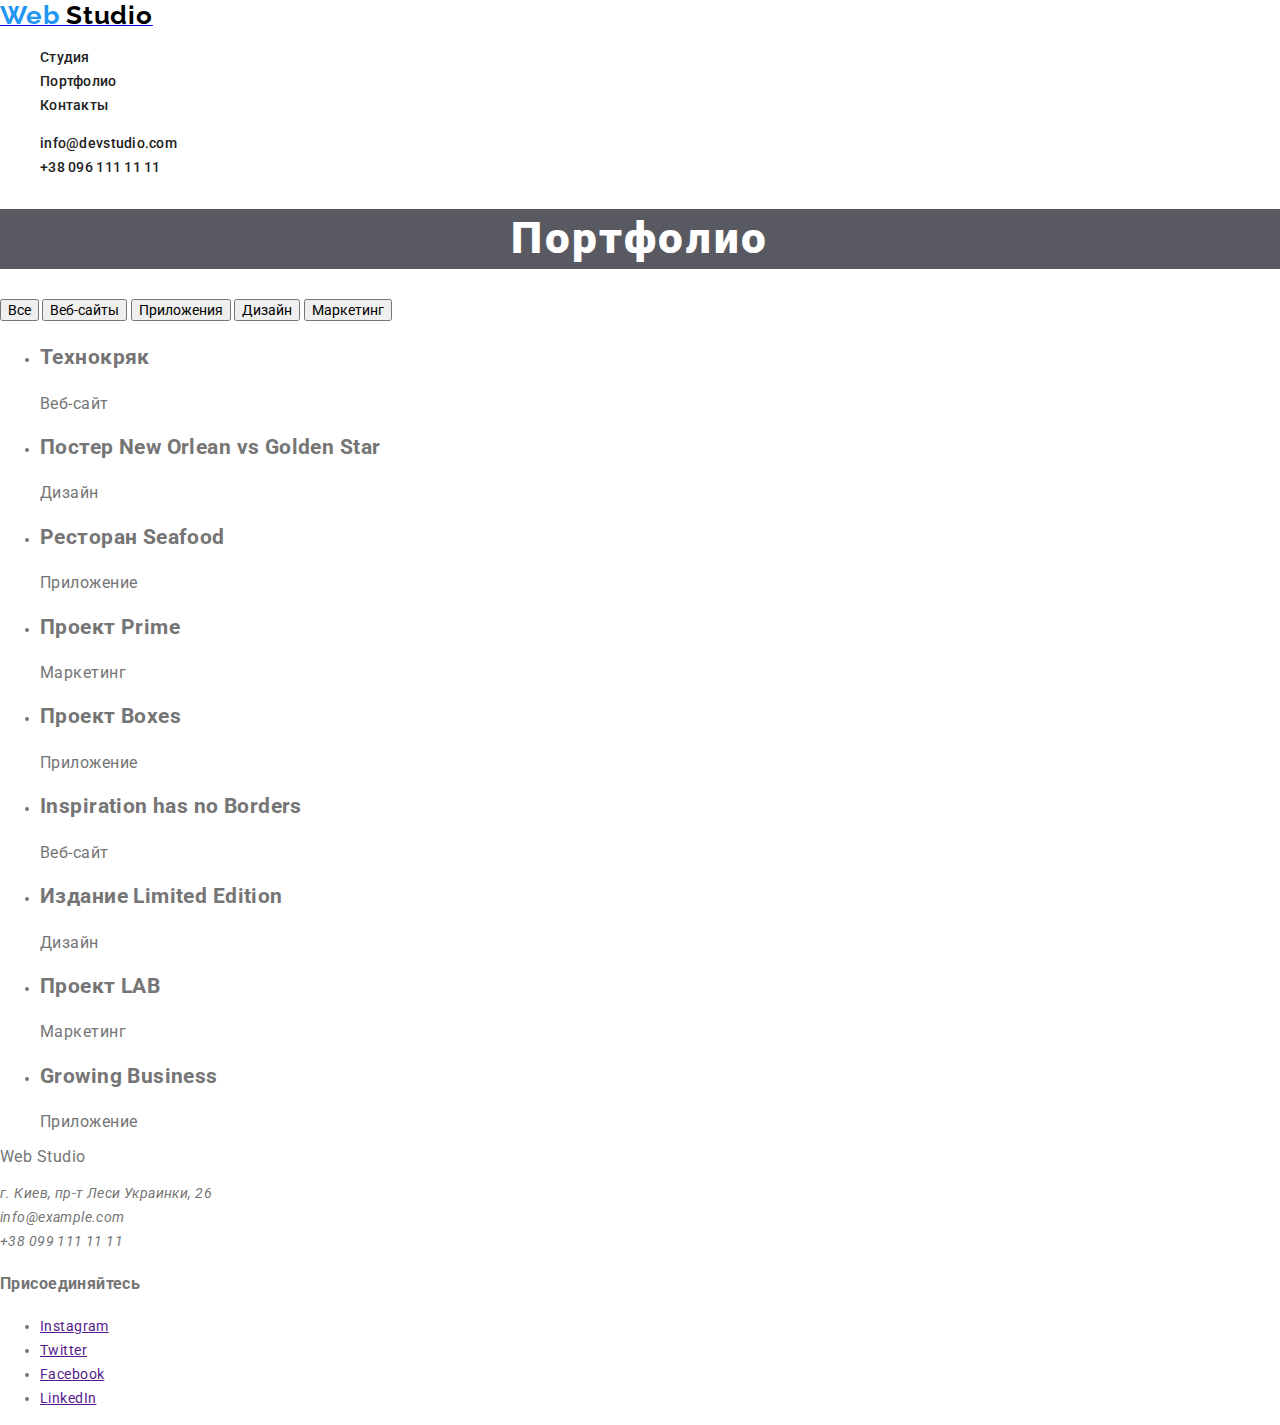
==== portfolio.html @ 916c4f96 "Размечает страницу" ====
<!DOCTYPE html>
<html lang="en">

<head>
    <meta charset="UTF-8">
    <meta name="viewport" content="width=device-width, initial-scale=1.0">
    <title>Web Studio</title>
    <link
        href="https://fonts.googleapis.com/css2?family=Raleway:wght@700&family=Roboto:wght@400;500;700;900&display=swap"
        rel="stylesheet">
    <link rel="stylesheet" href="./css/normalize.css">
    <link rel="stylesheet" href="./css/styles.css">
</head>

<body>
    <!--шапка сайта-->
    <header>
        <nav>
            <a href="index.html"><span class="logo"> Web </span> <span class="logo-second"> Studio </span> </a>
            <ul class="list nav-list">
                <li><a href="index.html " class="nav-link current">Студия</a></li>
                <li><a href="./portfolio.html" class="nav-link">Портфолио</a></li>
                <li><a href="" class="nav-link">Контакты</a></li>
            </ul>
        </nav>
        <div>
            <ul class="list nav-list">
                <li>
                    <a href="mailto:info@devstudio.com" class="nav-link">info@devstudio.com</a>
                </li>
                <li>
                    <a href="tel:+380961111111" class="nav-link">+38 096 111 11 11</a>
                </li>
            </ul>
        </div>
    </header>
    <!--Портфолио-->
    <section>
        <h1>Портфолио</h1>
        <button type="button">Все</button>
        <button type="button">Веб-сайты</button>
        <button type="button">Приложения</button>
        <button type="button">Дизайн</button>
        <button type="button">Маркетинг</button>

        <ul>
            <li>
                <h2>Технокряк</h2>
                <p>Веб-сайт</p>
            </li>
            <li>
                <h2>Постер New Orlean vs Golden Star</h2>
                <p>Дизайн</p>
            </li>
            <li>
                <h2>Ресторан Seafood</h2>
                <p>Приложение</p>
            </li>
            <li>
                <h2>Проект Prime</h2>
                <p>Маркетинг</p>
            </li>
            <li>
                <h2>Проект Boxes</h2>
                <p>Приложение</p>
            </li>
            <li>
                <h2>Inspiration has no Borders</h2>
                <p>Веб-сайт</p>
            </li>
            <li>
                <h2>Издание Limited Edition</h2>
                <p>Дизайн</p>
            </li>
            <li>
                <h2>Проект LAB</h2>
                <p>Маркетинг</p>
            </li>
            <li>
                <h2>Growing Business</h2>
                <p>Приложение</p>
            </li>

        </ul>
    </section>
    <!--Футер-->
    <footer>
        <p>Web Studio</p>
        <address>г. Киев, пр-т Леси Украинки, 26 <br />
            info@example.com <br />
            +38 099 111 11 11
        </address>
        <h3>Присоединяйтесь</h3>
        <ul>
            <li><a href="" aria-label="Ссылка на Instagram">Instagram</a></li>
            <li><a href="" aria-label="Ссылка на Twitter">Twitter</a></li>
            <li><a href="" aria-label="Ссылка на Facebook">Facebook</a></li>
            <li><a href="" aria-label="Ссылка на LinkedIn">LinkedIn</a></li>
        </ul>
    </footer>

</body>

</html>
---- css/styles.css ----
:root{
--main-text-color: #757575;
--title-text-color: #FFFFFF;
--accent-color: #2196F3;
--secondary-title-color:#212121;
--black-color: #000000;
}

/* Стили студия */

body{
    font-family: 'Roboto', sans-serif;
    font-size: 14px;
    line-height: 1.714;
    letter-spacing: 0.03em;
    color: var(--main-text-color);
}

h1{
    font-weight: 900;
    font-size: 44px;
    line-height: 1.363;
    text-align: center;
    letter-spacing: 0.06em;
    color: var(--title-text-color);
    background-color: rgba(47, 48, 58, 0.8);
}

 p{
    font-size: 16px;
    line-height: 1.187;
    letter-spacing: 0.03em;
    color: var(--main-text-color);
 }

 .logo{
    font-family: 'Raleway', sans-serif;
    font-weight: bold;
    font-size: 26px;
    line-height: 1.192;
    letter-spacing: 0.03em;
    color: var(--accent-color)
 }
 .logo-second{
    font-family: 'Raleway', sans-serif;
    font-weight: bold;
    font-size: 26px;
    line-height: 1.192;
    letter-spacing: 0.03em;
    color: #000000
 }

.list{
    list-style: none;
}

.nav-link{
    font-weight: 500;
    font-size: 14px;
    line-height: 1.142;
    letter-spacing: 0.02em;
    color: var(--secondary-title-color);
    text-decoration: none; 
}

.nav-link:hover,
.nav-link:focus{
    color: var(--accent-color)
}

.nav-list .nav-link .current{
    color: var(--accent-color);
}
 
.primary-button{
    font-weight: bold;
    font-size: 16px;
    line-height: 1.875;
    letter-spacing: 0.06em;
    color: var(--title-text-color);
    background-color: var(--accent-color);
    text-decoration: none 
}
.title-features{
    font-weight: bold;
    font-size: 14px;
    line-height: 1.142;
    letter-spacing: 0.03em;
    text-transform: uppercase;
    color: var(--secondary-title-color);
}
.sectoin-title{
    font-weight: bold;
    font-size: 36px;
    line-height: 1.166;
    letter-spacing: 0.03em;
    color: var(--secondary-title-color)
}
.names-team{
    font-weight: 500;
    font-size: 16px;
    line-height: 1.187;
    letter-spacing: 0.03em;
    color: var(--secondary-title-color)
}

.profession{
    font-size: 16px;
    line-height: 1.187;
    letter-spacing: 0.03em;
    color: var(--main-text-color)

}
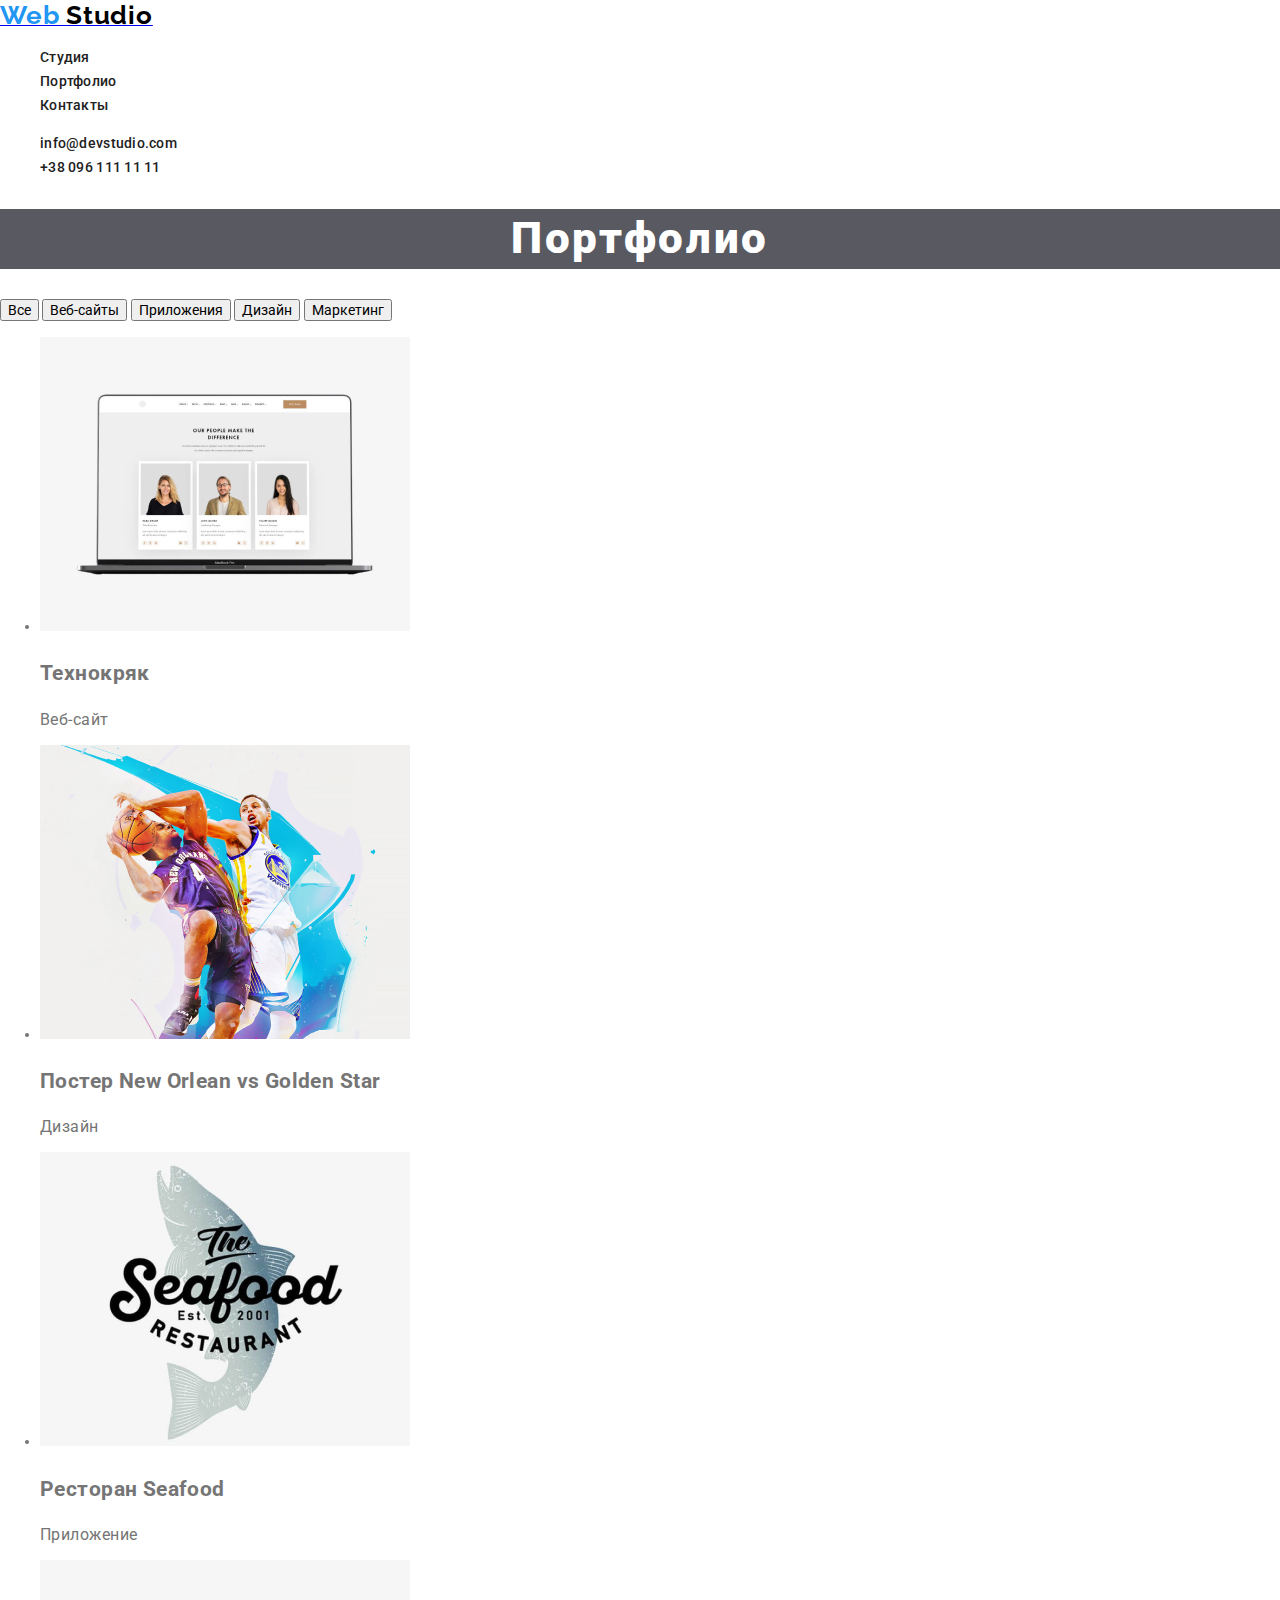
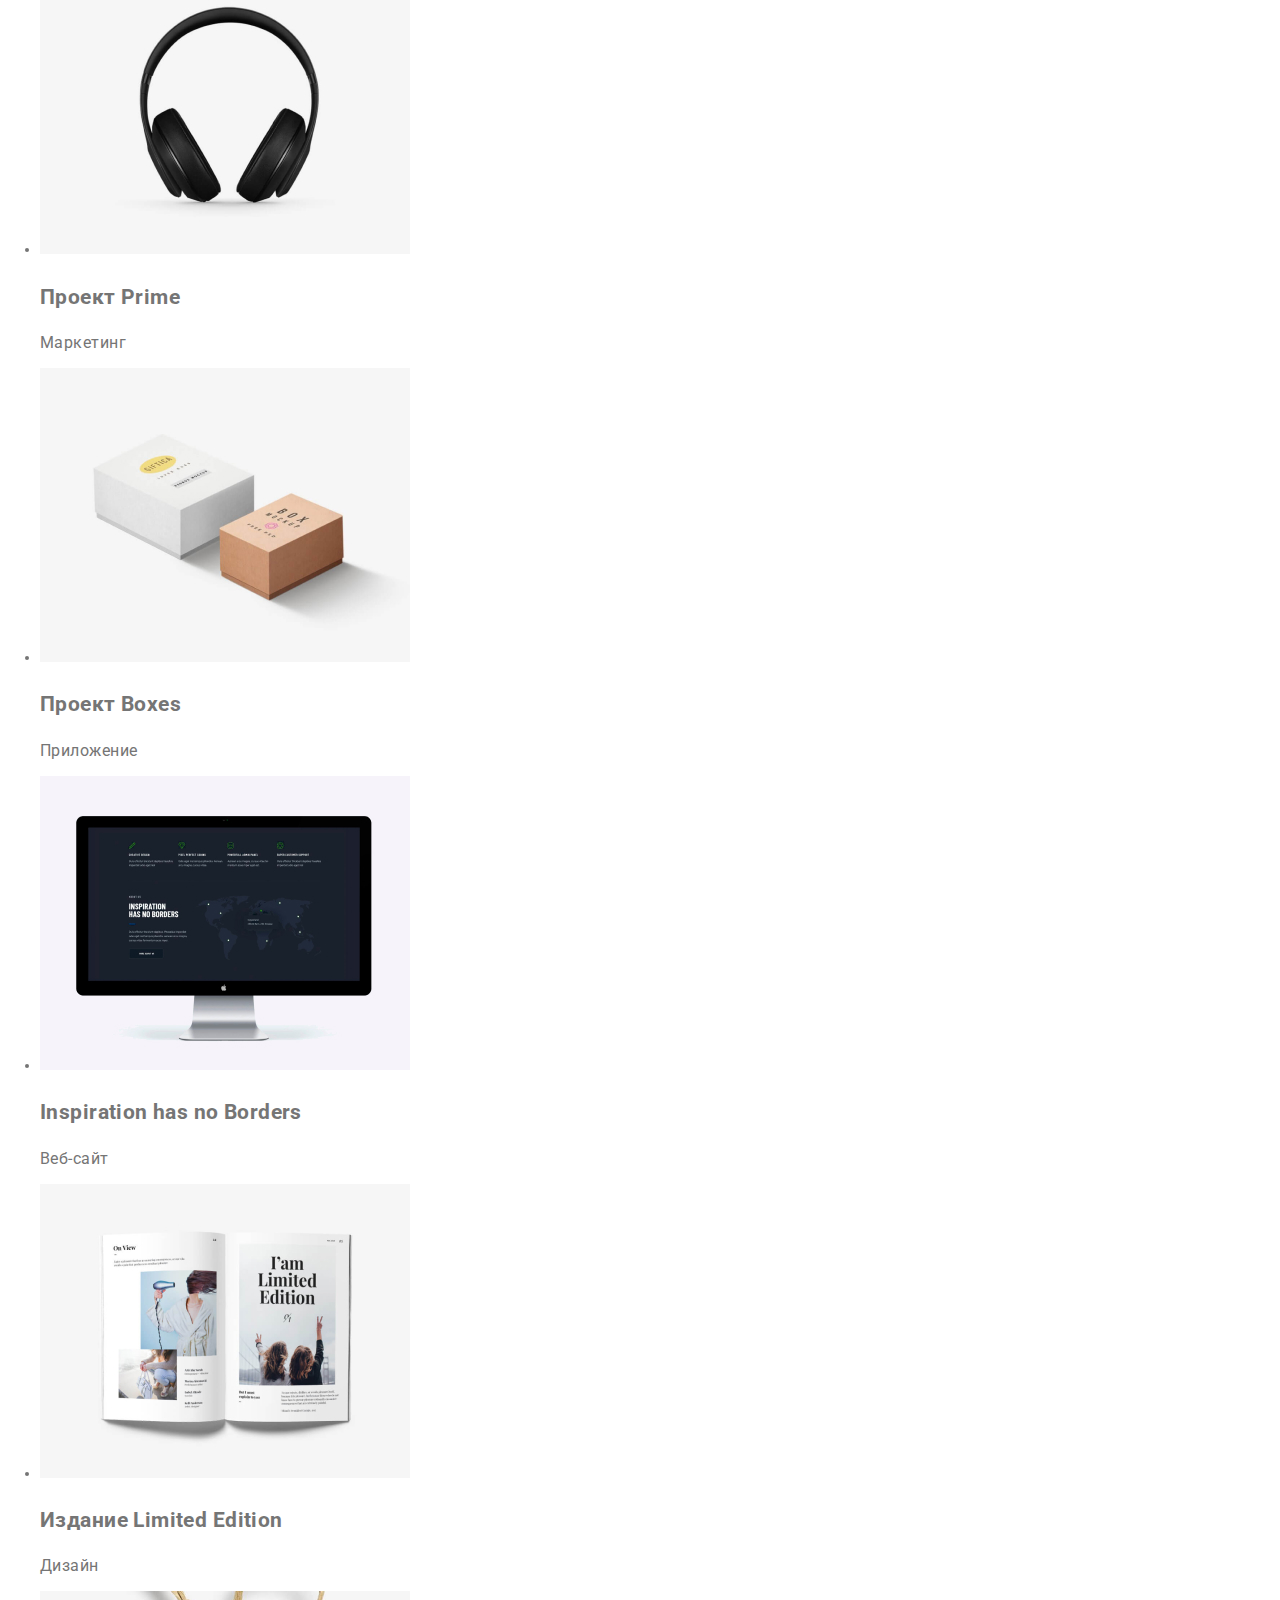
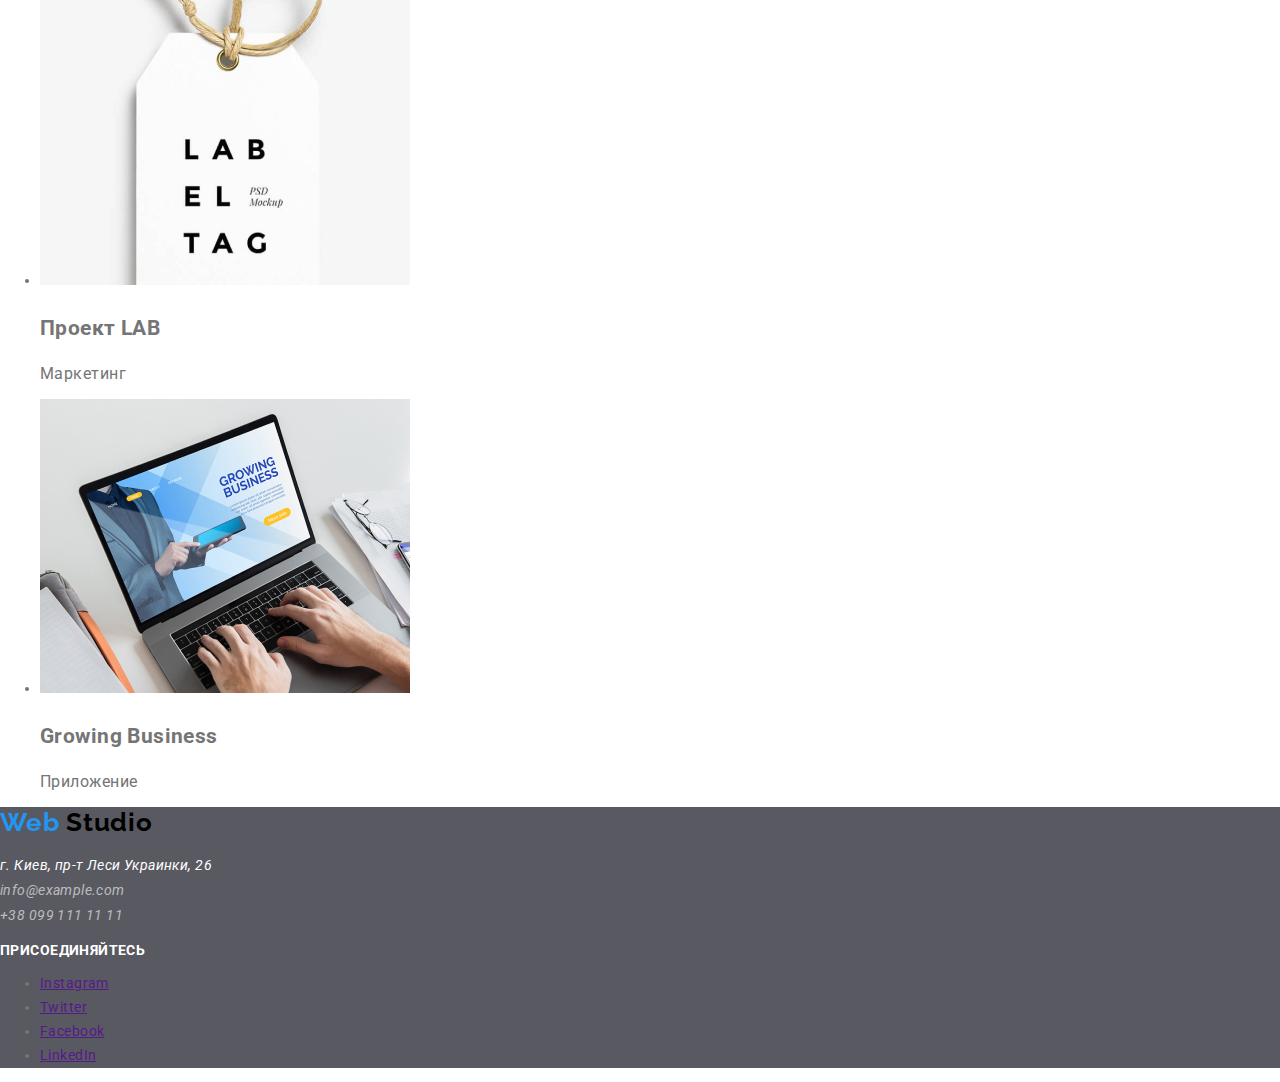
==== commit c901b0c8: "Размечает страницу" ====
--- a/portfolio.html
+++ b/portfolio.html
@@ -34,71 +34,81 @@
             </ul>
         </div>
     </header>
-    <!--Портфолио-->
-    <section>
-        <h1>Портфолио</h1>
-        <button type="button">Все</button>
-        <button type="button">Веб-сайты</button>
-        <button type="button">Приложения</button>
-        <button type="button">Дизайн</button>
-        <button type="button">Маркетинг</button>
+    <main>
+        <!--Портфолио-->
+        <section>
+            <h1>Портфолио</h1>
+            <button type="button" class="filter">Все</button>
+            <button type="button" class="filter">Веб-сайты</button>
+            <button type="button" class="filter">Приложения</button>
+            <button type="button" class="filter">Дизайн</button>
+            <button type="button" class="filter">Маркетинг</button>
 
+            <ul>
+                <li>
+                    <img src="./imagesportfolio/technokryak.jpg" alt="люди на экране ноутбука">
+                    <h2 class="portfolio-titles">Технокряк</h2>
+                    <p class="portfolio-description">Веб-сайт</p>
+                </li>
+                <li>
+                    <img src="./imagesportfolio/poster.jpg" alt="постер с баскетболистами">
+                    <h2 class="portfolio-titles">Постер New Orlean vs Golden Star</h2>
+                    <p class="portfolio-description">Дизайн</p>
+                </li>
+                <li>
+                    <img src="./imagesportfolio/seafood.jpg" alt=" буквы и рыба">
+                    <h2 class="portfolio-titles">Ресторан Seafood</h2>
+                    <p class="portfolio-description">Приложение</p>
+                </li>
+                <li>
+                    <img src="./imagesportfolio/phones.jpg" alt=" наушники">
+                    <h2 class="portfolio-titles">Проект Prime</h2>
+                    <p class="portfolio-description">Маркетинг</p>
+                </li>
+                <li>
+                    <img src="./imagesportfolio/boxes.jpg" alt=" коробки">
+                    <h2 class="portfolio-titles">Проект Boxes</h2>
+                    <p class="portfolio-description">Приложение</p>
+                </li>
+                <li>
+                    <img src="./imagesportfolio/monitorblack.jpg" alt=" монитор">
+                    <h2 class="portfolio-titles">Inspiration has no Borders</h2>
+                    <p class="portfolio-description">Веб-сайт</p>
+                </li>
+                <li>
+                    <img src="./imagesportfolio/magazine.jpg" alt=" журнал">
+                    <h2 class="portfolio-titles">Издание Limited Edition</h2>
+                    <p class="portfolio-description">Дизайн</p>
+                </li>
+                <li>
+                    <img src="./imagesportfolio/label.jpg" alt="бирка">
+                    <h2 class="portfolio-titles">Проект LAB</h2>
+                    <p class="portfolio-description">Маркетинг</p>
+                </li>
+                <li>
+                    <img src="./imagesportfolio/noutbook.jpg" alt="ноутбук">
+                    <h2 class="portfolio-titles">Growing Business</h2>
+                    <p class="portfolio-description">Приложение</p>
+                </li>
+
+            </ul>
+        </section>
+    </main>
+    <!--Футер-->
+    <footer class="page-footer">
+        <p><span class="logo"> Web </span> <span class="logo-second"> Studio </span></p>
+        <address class="address">г. Киев, пр-т Леси Украинки, 26 <br />
+            <span class="contacts"> info@example.com </span> <br />
+            <span class="contacts"> +38 099 111 11 11</span>
+        </address>
+        <h3 class="join">Присоединяйтесь</h3>
         <ul>
-            <li>
-                <h2>Технокряк</h2>
-                <p>Веб-сайт</p>
-            </li>
-            <li>
-                <h2>Постер New Orlean vs Golden Star</h2>
-                <p>Дизайн</p>
-            </li>
-            <li>
-                <h2>Ресторан Seafood</h2>
-                <p>Приложение</p>
-            </li>
-            <li>
-                <h2>Проект Prime</h2>
-                <p>Маркетинг</p>
-            </li>
-            <li>
-                <h2>Проект Boxes</h2>
-                <p>Приложение</p>
-            </li>
-            <li>
-                <h2>Inspiration has no Borders</h2>
-                <p>Веб-сайт</p>
-            </li>
-            <li>
-                <h2>Издание Limited Edition</h2>
-                <p>Дизайн</p>
-            </li>
-            <li>
-                <h2>Проект LAB</h2>
-                <p>Маркетинг</p>
-            </li>
-            <li>
-                <h2>Growing Business</h2>
-                <p>Приложение</p>
-            </li>
-
-        </ul>
-    </section>
-    <!--Футер-->
-    <footer>
-        <p>Web Studio</p>
-        <address>г. Киев, пр-т Леси Украинки, 26 <br />
-            info@example.com <br />
-            +38 099 111 11 11
-        </address>
-        <h3>Присоединяйтесь</h3>
-        <ul>
-            <li><a href="" aria-label="Ссылка на Instagram">Instagram</a></li>
-            <li><a href="" aria-label="Ссылка на Twitter">Twitter</a></li>
-            <li><a href="" aria-label="Ссылка на Facebook">Facebook</a></li>
-            <li><a href="" aria-label="Ссылка на LinkedIn">LinkedIn</a></li>
+            <li><a href="" class="link-social" aria-label="Ссылка на Instagram">Instagram</a></li>
+            <li><a href="" class="link-social" aria-label="Ссылка на Twitter">Twitter</a></li>
+            <li><a href="" class="link-social" aria-label="Ссылка на Facebook">Facebook</a></li>
+            <li><a href="" class="link-social" aria-label="Ссылка на LinkedIn">LinkedIn</a></li>
         </ul>
     </footer>
-
 </body>
 
 </html>--- a/css/styles.css
+++ b/css/styles.css
@@ -4,6 +4,8 @@
 --accent-color: #2196F3;
 --secondary-title-color:#212121;
 --black-color: #000000;
+--footer-contacts-color:rgba(255, 255, 255, 0.6);
+
 }
 
 /* Стили студия */
@@ -108,6 +110,44 @@
     font-size: 16px;
     line-height: 1.187;
     letter-spacing: 0.03em;
-    color: var(--main-text-color)
+    color: var(--main-text-color);
+}
+.our-proposals{
+    font-weight: bold;
+    font-size: 14px;
+    line-height: 1.142;
+    letter-spacing: 0.03em;
+    text-transform: uppercase;
+    color: var(--title-text-color);
+    background-color: rgba(47, 48, 58, 0.8);
+}
+.address{
+    font-size: 14px;
+    line-height: 1.714;
+    letter-spacing: 0.03em;
+    color: var(--title-text-color);
+   
+}
+.contacts{
+    font-size: 14px;
+    line-height: 24px;
+    letter-spacing: 0.03em;
+    color: var(--footer-contacts-color);
+}
 
+.join{
+    font-weight: bold;
+    font-size: 14px;
+    line-height: 16px;
+    letter-spacing: 0.03em;
+    text-transform: uppercase;
+    color: var(--title-text-color)
+}
+
+.page-footer{
+    background-color: rgba(47, 48, 58, 0.8);;
+}
+.link-social:hover,
+.link-social:focus{
+   color: var(--accent-color);
 }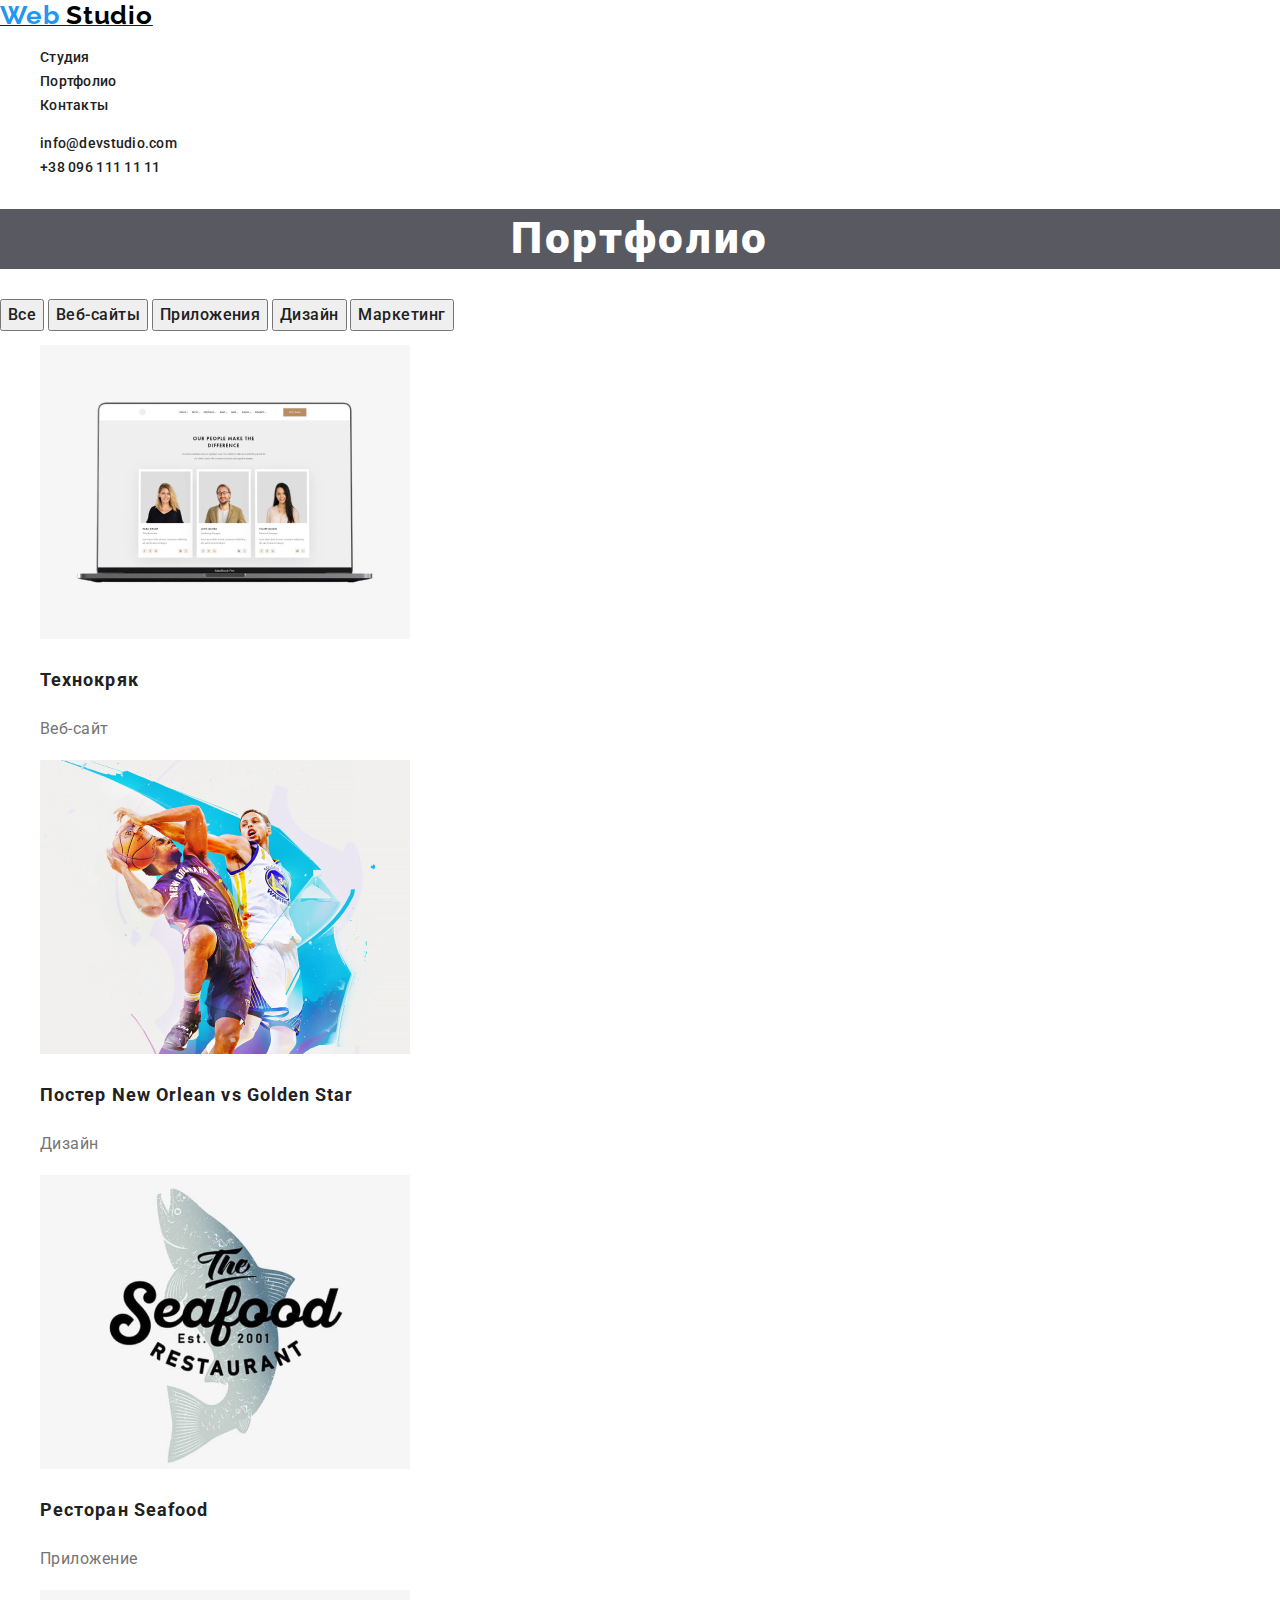
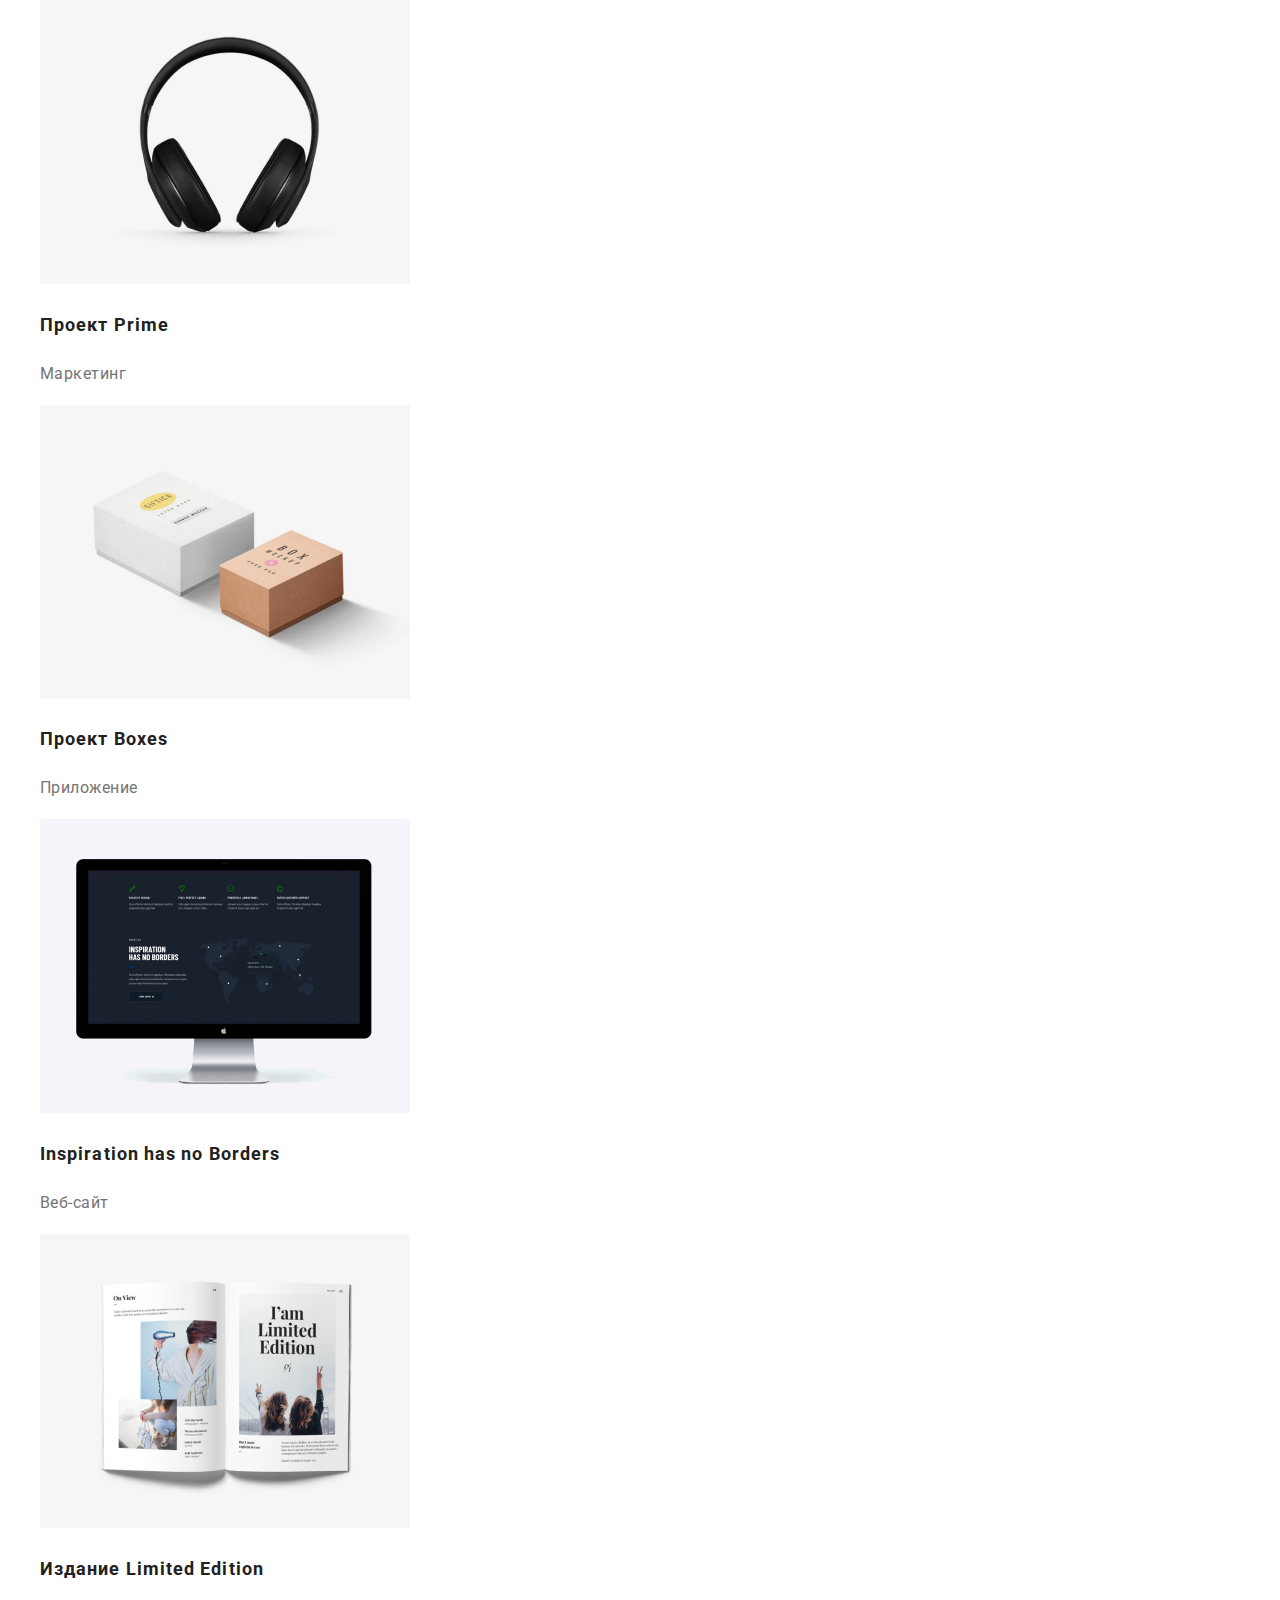
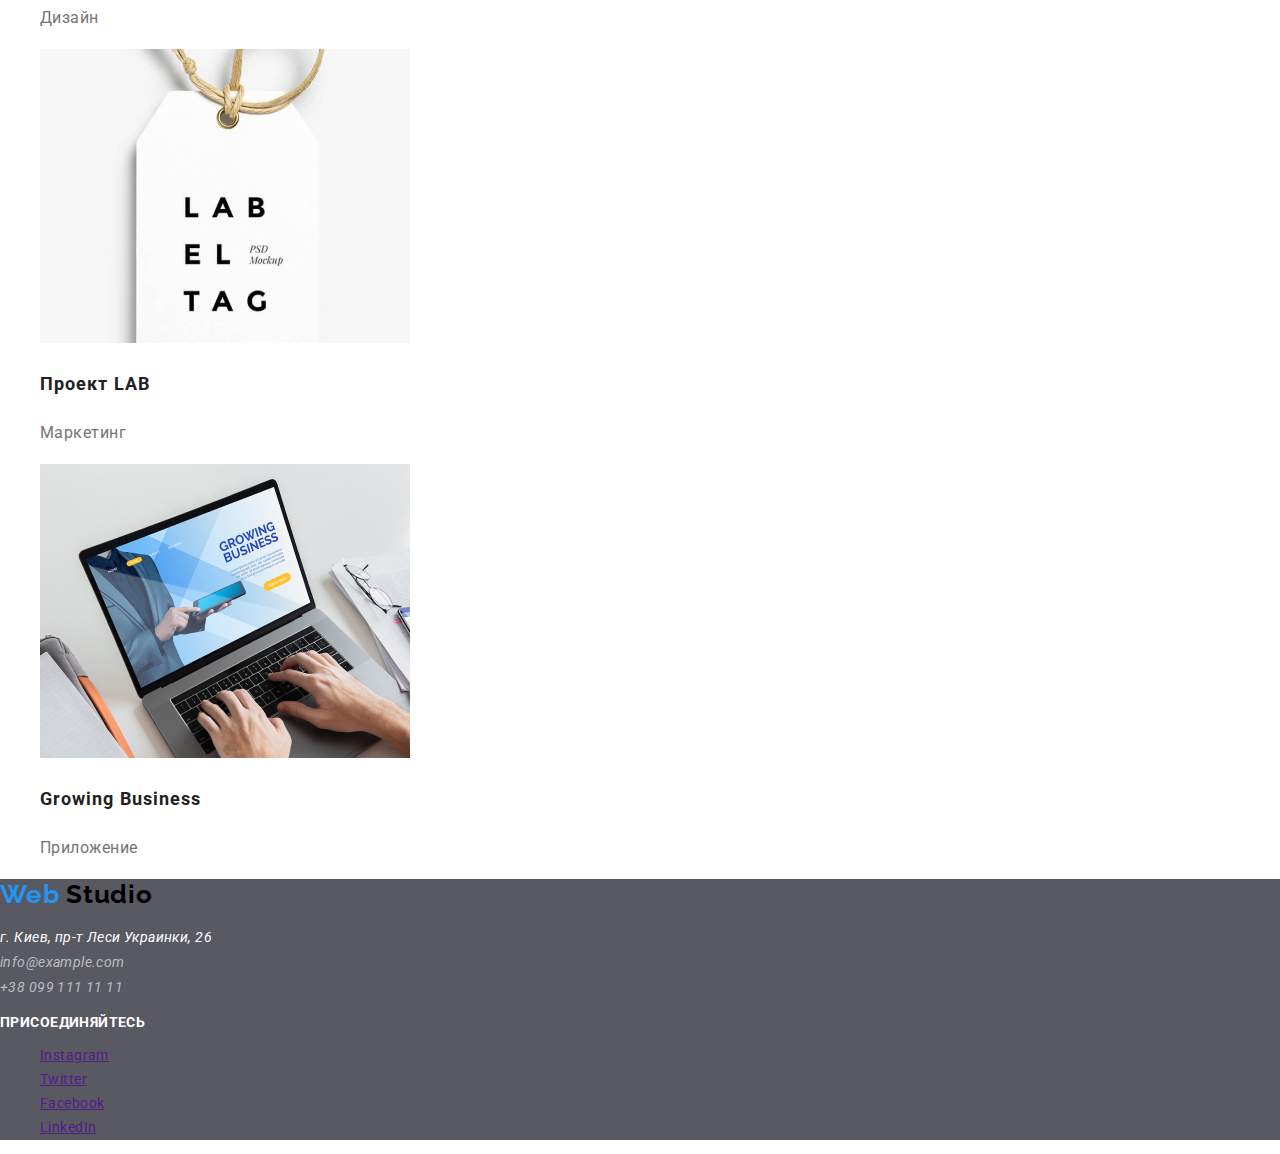
==== commit 389576a8: "Размечает страницу" ====
--- a/portfolio.html
+++ b/portfolio.html
@@ -16,7 +16,8 @@
     <!--шапка сайта-->
     <header>
         <nav>
-            <a href="index.html"><span class="logo"> Web </span> <span class="logo-second"> Studio </span> </a>
+            <a href="index.html" class="main-logo"><span class="logo"> Web </span> <span class="logo-second"> Studio
+                </span> </a>
             <ul class="list nav-list">
                 <li><a href="index.html " class="nav-link current">Студия</a></li>
                 <li><a href="./portfolio.html" class="nav-link">Портфолио</a></li>
@@ -44,7 +45,7 @@
             <button type="button" class="filter">Дизайн</button>
             <button type="button" class="filter">Маркетинг</button>
 
-            <ul>
+            <ul class="list">
                 <li>
                     <img src="./imagesportfolio/technokryak.jpg" alt="люди на экране ноутбука">
                     <h2 class="portfolio-titles">Технокряк</h2>
@@ -102,7 +103,7 @@
             <span class="contacts"> +38 099 111 11 11</span>
         </address>
         <h3 class="join">Присоединяйтесь</h3>
-        <ul>
+        <ul class="list">
             <li><a href="" class="link-social" aria-label="Ссылка на Instagram">Instagram</a></li>
             <li><a href="" class="link-social" aria-label="Ссылка на Twitter">Twitter</a></li>
             <li><a href="" class="link-social" aria-label="Ссылка на Facebook">Facebook</a></li>
--- a/css/styles.css
+++ b/css/styles.css
@@ -68,10 +68,6 @@
 .nav-link:hover,
 .nav-link:focus{
     color: var(--accent-color)
-}
-
-.nav-list .nav-link .current{
-    color: var(--accent-color);
 }
  
 .primary-button{
@@ -150,4 +146,34 @@
 .link-social:hover,
 .link-social:focus{
    color: var(--accent-color);
-}+}
+
+/* Портфолио  */
+.filter{
+    font-weight: 500;
+    font-size: 16px;
+    line-height: 26px;
+    text-align: center;
+    letter-spacing: 0.03em;
+    color: var(--secondary-title-color);
+}
+.filter:hover,
+.filter:focus{
+   color: var(--title-text-color);
+   background-color: var(--accent-color);
+}  
+
+.portfolio-titles{
+    font-weight: bold;
+    font-size: 18px;
+    line-height: 2;
+    letter-spacing: 0.06em;
+    color: var(--secondary-title-color);
+}
+
+.portfolio-description{
+    font-size: 16px;
+    line-height: 1.875;
+    letter-spacing: 0.03em;
+    color: var(--main-text-color);
+}
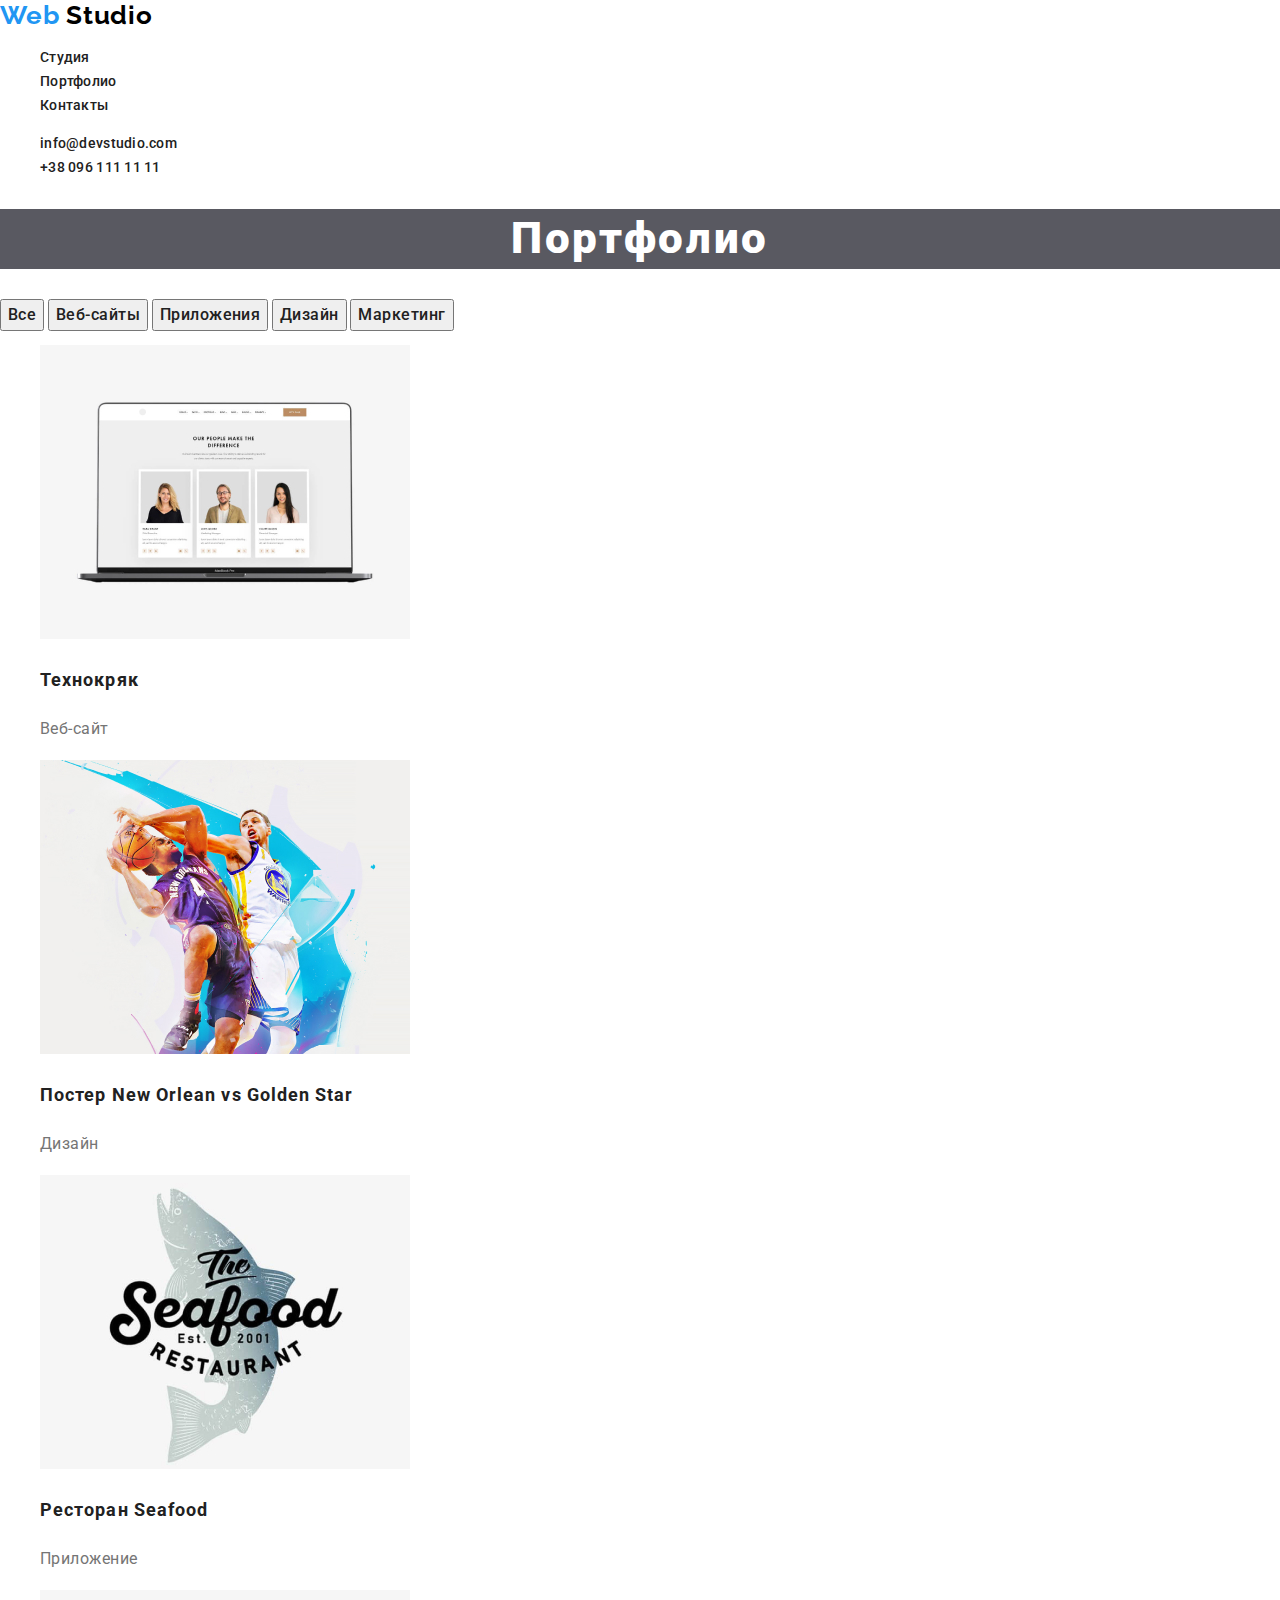
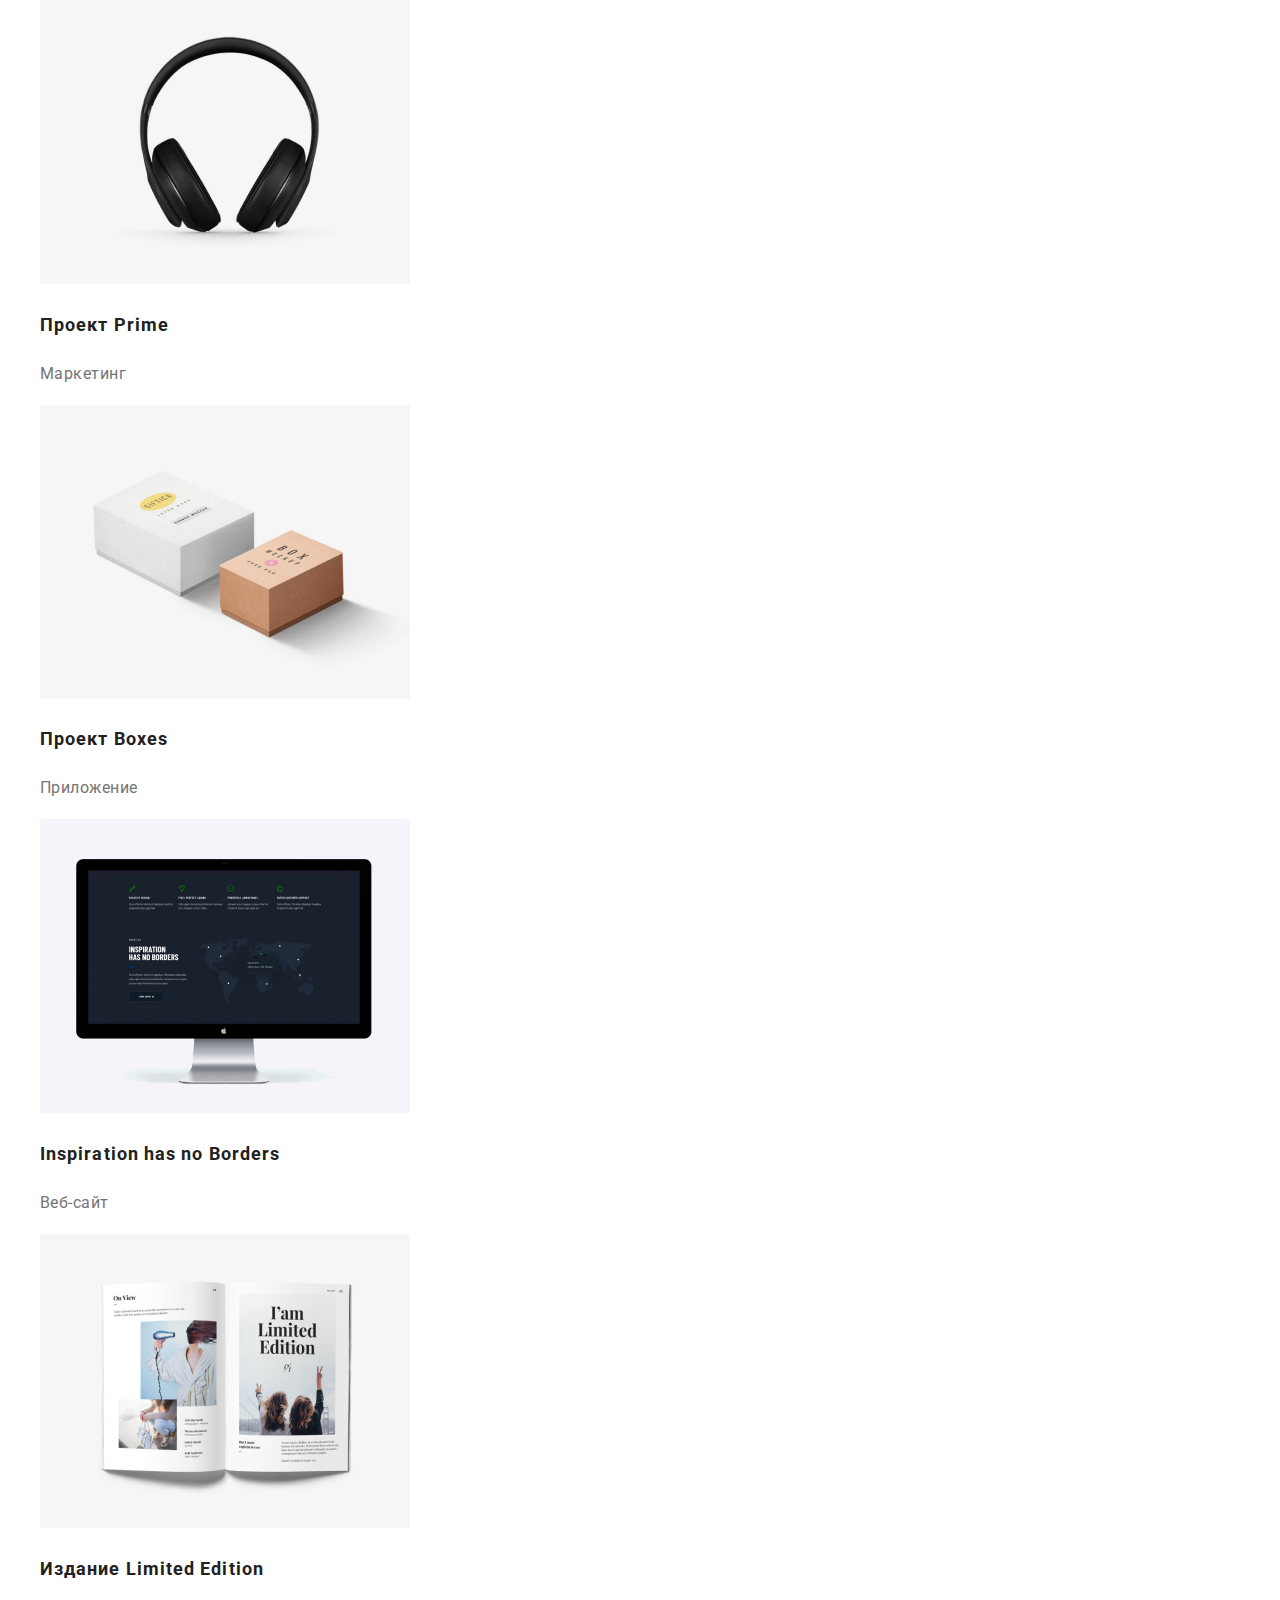
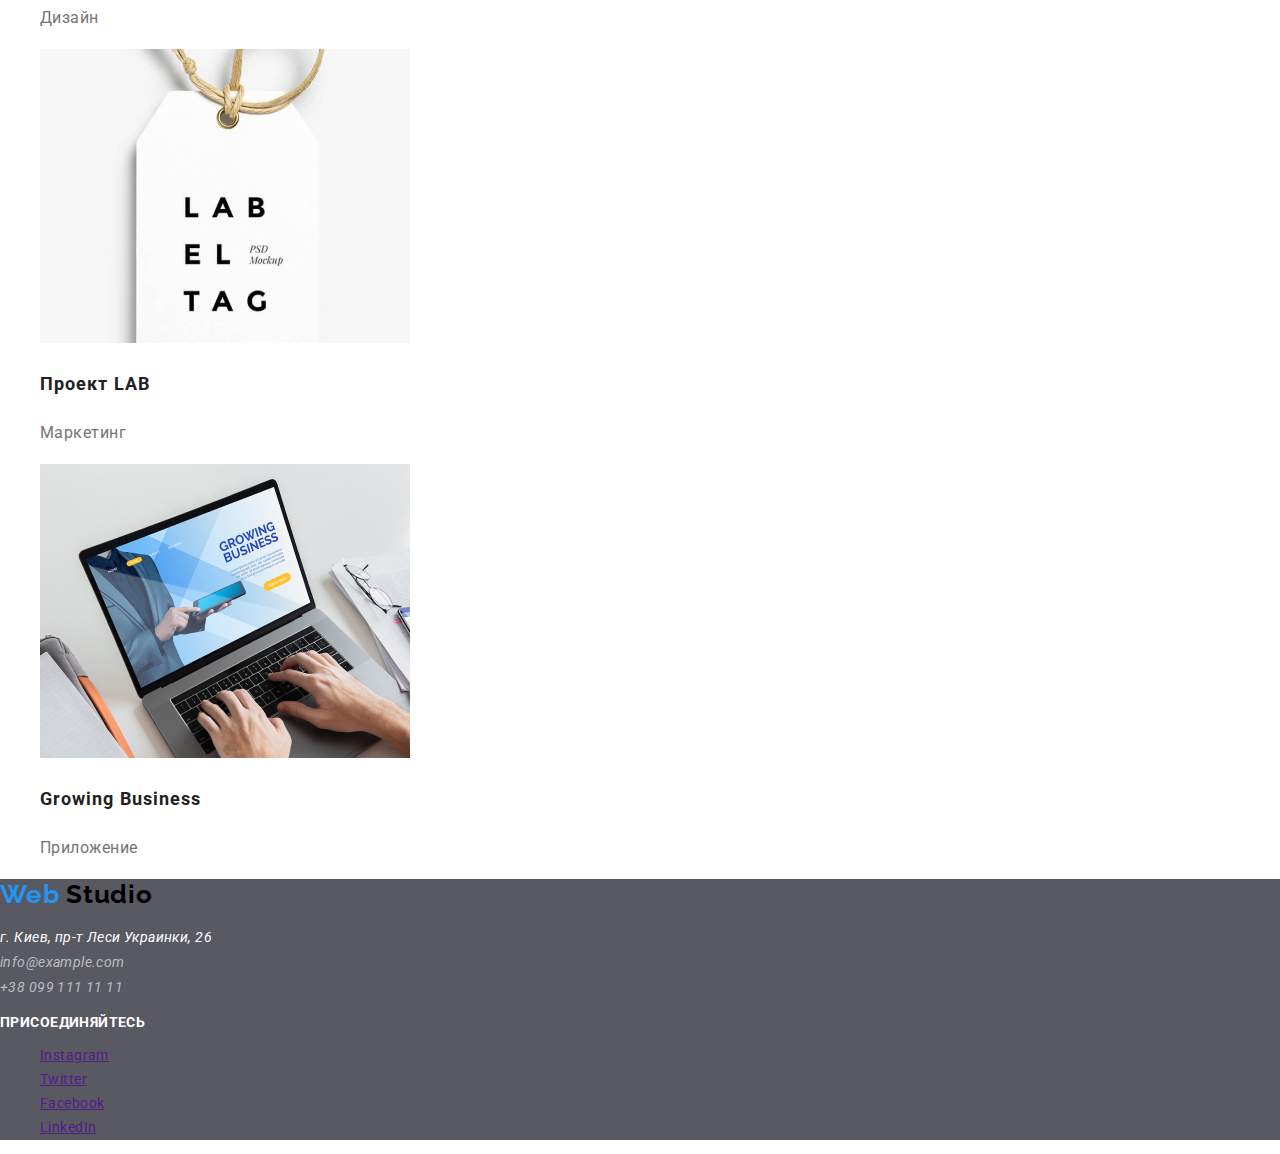
==== commit f9521622: "Размечает страницу" ====
--- a/portfolio.html
+++ b/portfolio.html
@@ -1,5 +1,5 @@
 <!DOCTYPE html>
-<html lang="en">
+<html lang="ru">
 
 <head>
     <meta charset="UTF-8">
@@ -104,10 +104,10 @@
         </address>
         <h3 class="join">Присоединяйтесь</h3>
         <ul class="list">
-            <li><a href="" class="link-social" aria-label="Ссылка на Instagram">Instagram</a></li>
-            <li><a href="" class="link-social" aria-label="Ссылка на Twitter">Twitter</a></li>
-            <li><a href="" class="link-social" aria-label="Ссылка на Facebook">Facebook</a></li>
-            <li><a href="" class="link-social" aria-label="Ссылка на LinkedIn">LinkedIn</a></li>
+            <li><a href="" aria-label="Ссылка на Instagram">Instagram</a></li>
+            <li><a href="" aria-label="Ссылка на Twitter">Twitter</a></li>
+            <li><a href="" aria-label="Ссылка на Facebook">Facebook</a></li>
+            <li><a href="" aria-label="Ссылка на LinkedIn">LinkedIn</a></li>
         </ul>
     </footer>
 </body>
--- a/css/styles.css
+++ b/css/styles.css
@@ -41,7 +41,8 @@
     font-size: 26px;
     line-height: 1.192;
     letter-spacing: 0.03em;
-    color: var(--accent-color)
+    color: var(--accent-color);
+    text-decoration: none;
  }
  .logo-second{
     font-family: 'Raleway', sans-serif;
@@ -49,7 +50,11 @@
     font-size: 26px;
     line-height: 1.192;
     letter-spacing: 0.03em;
-    color: #000000
+    color: var(--black-color);
+    text-decoration: none;
+ }
+ .main-logo{
+     text-decoration: none;
  }
 
 .list{
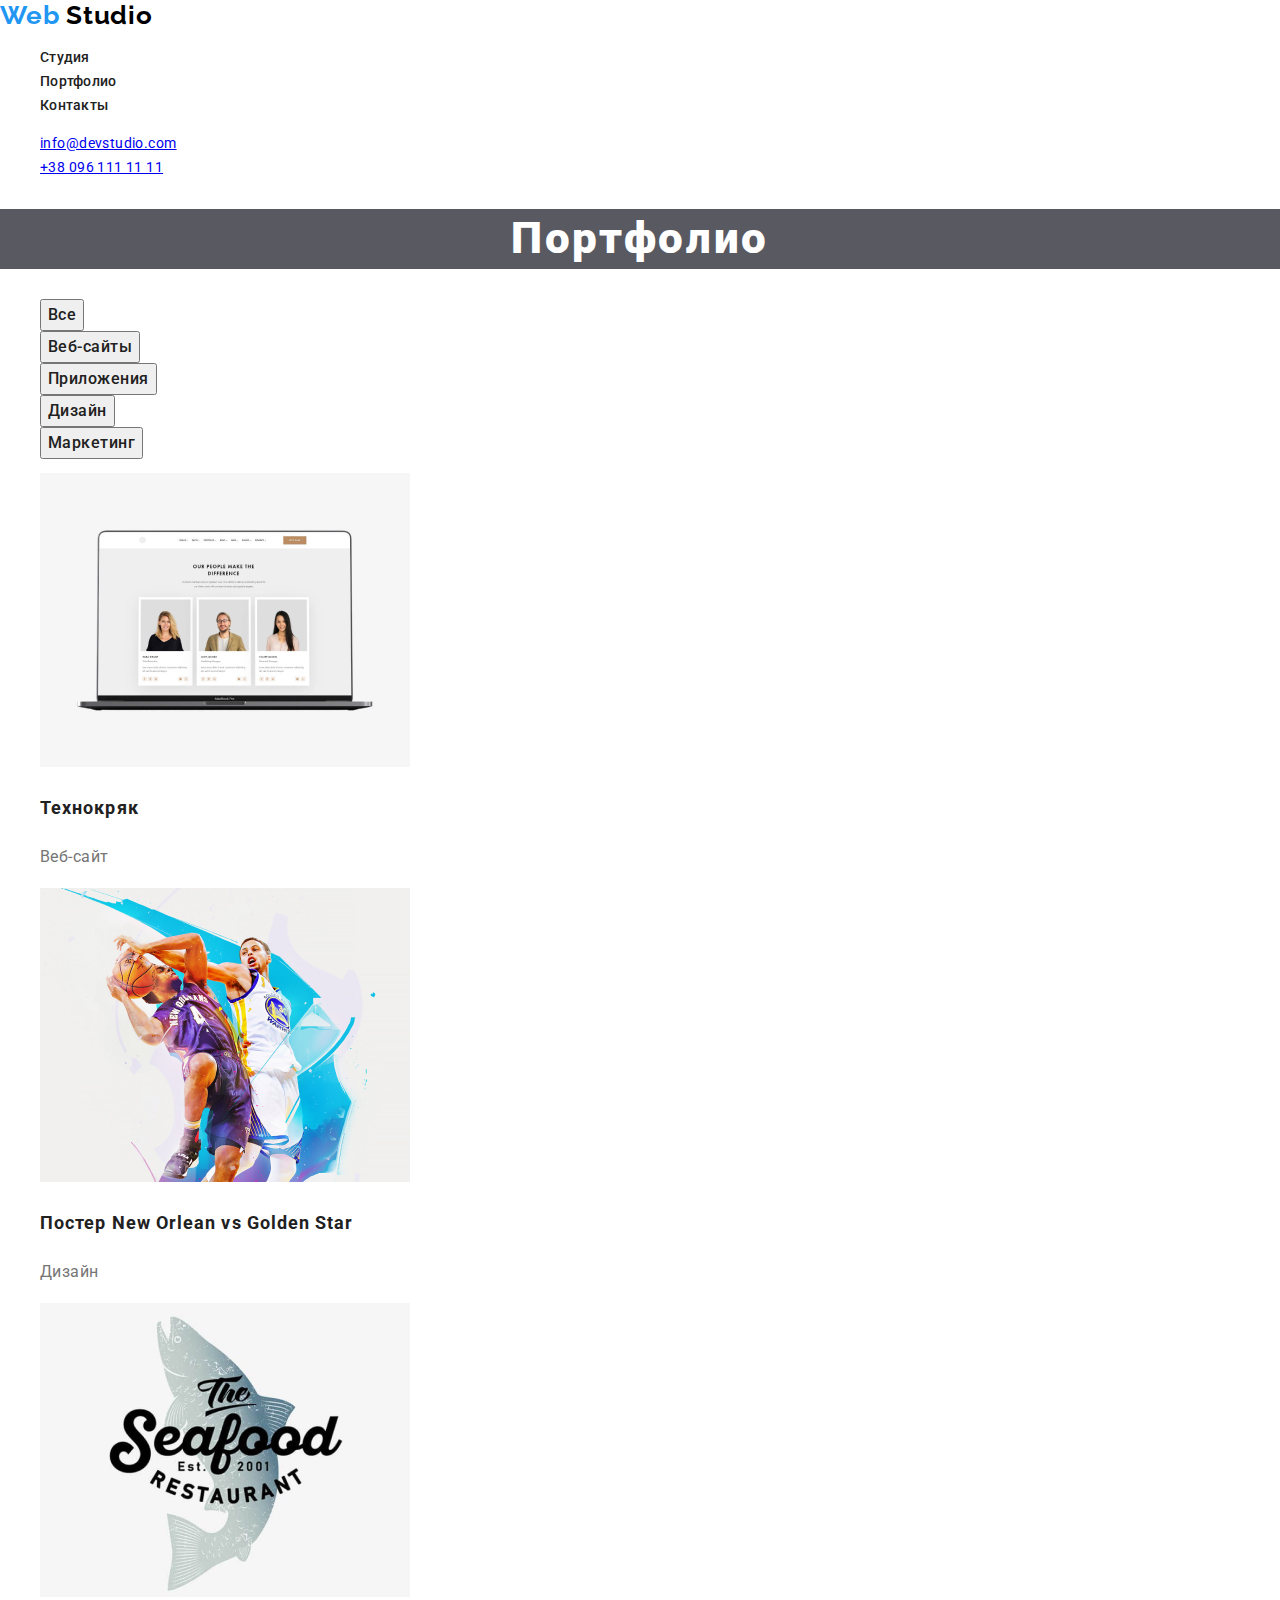
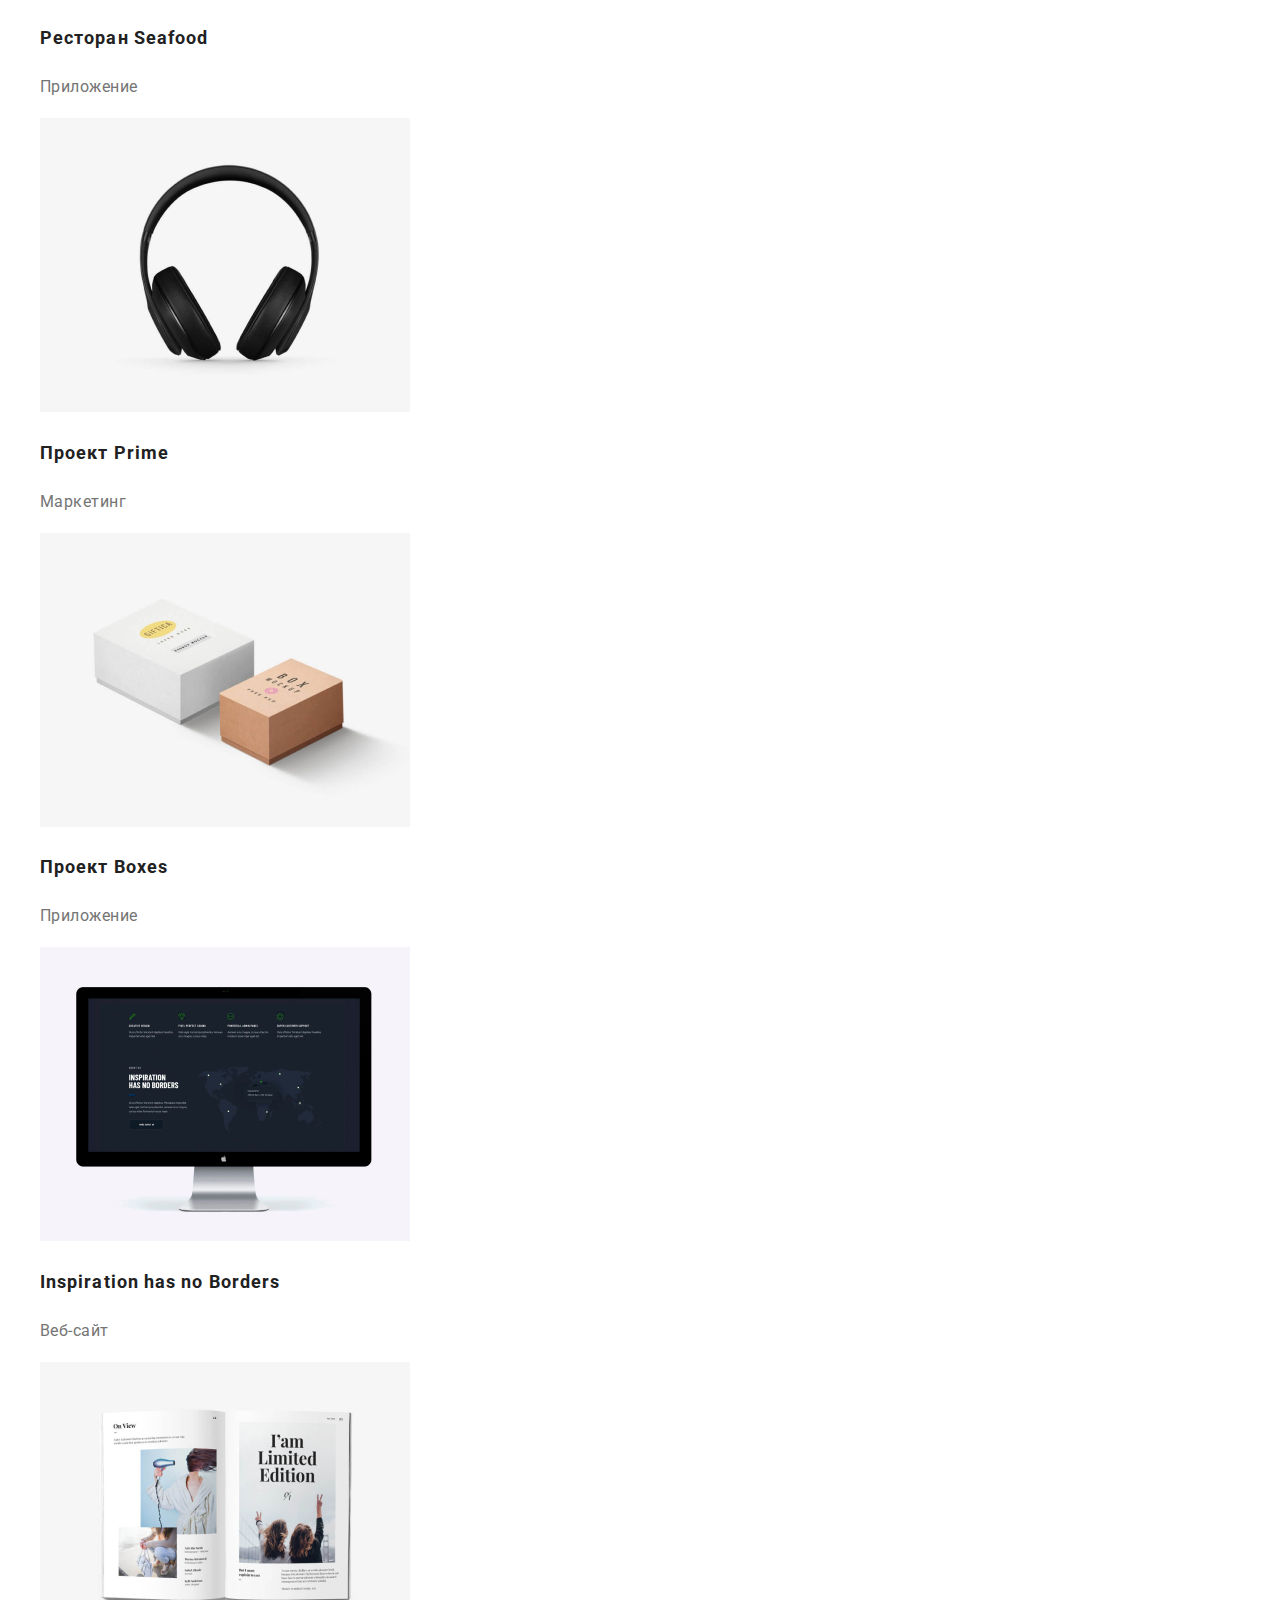
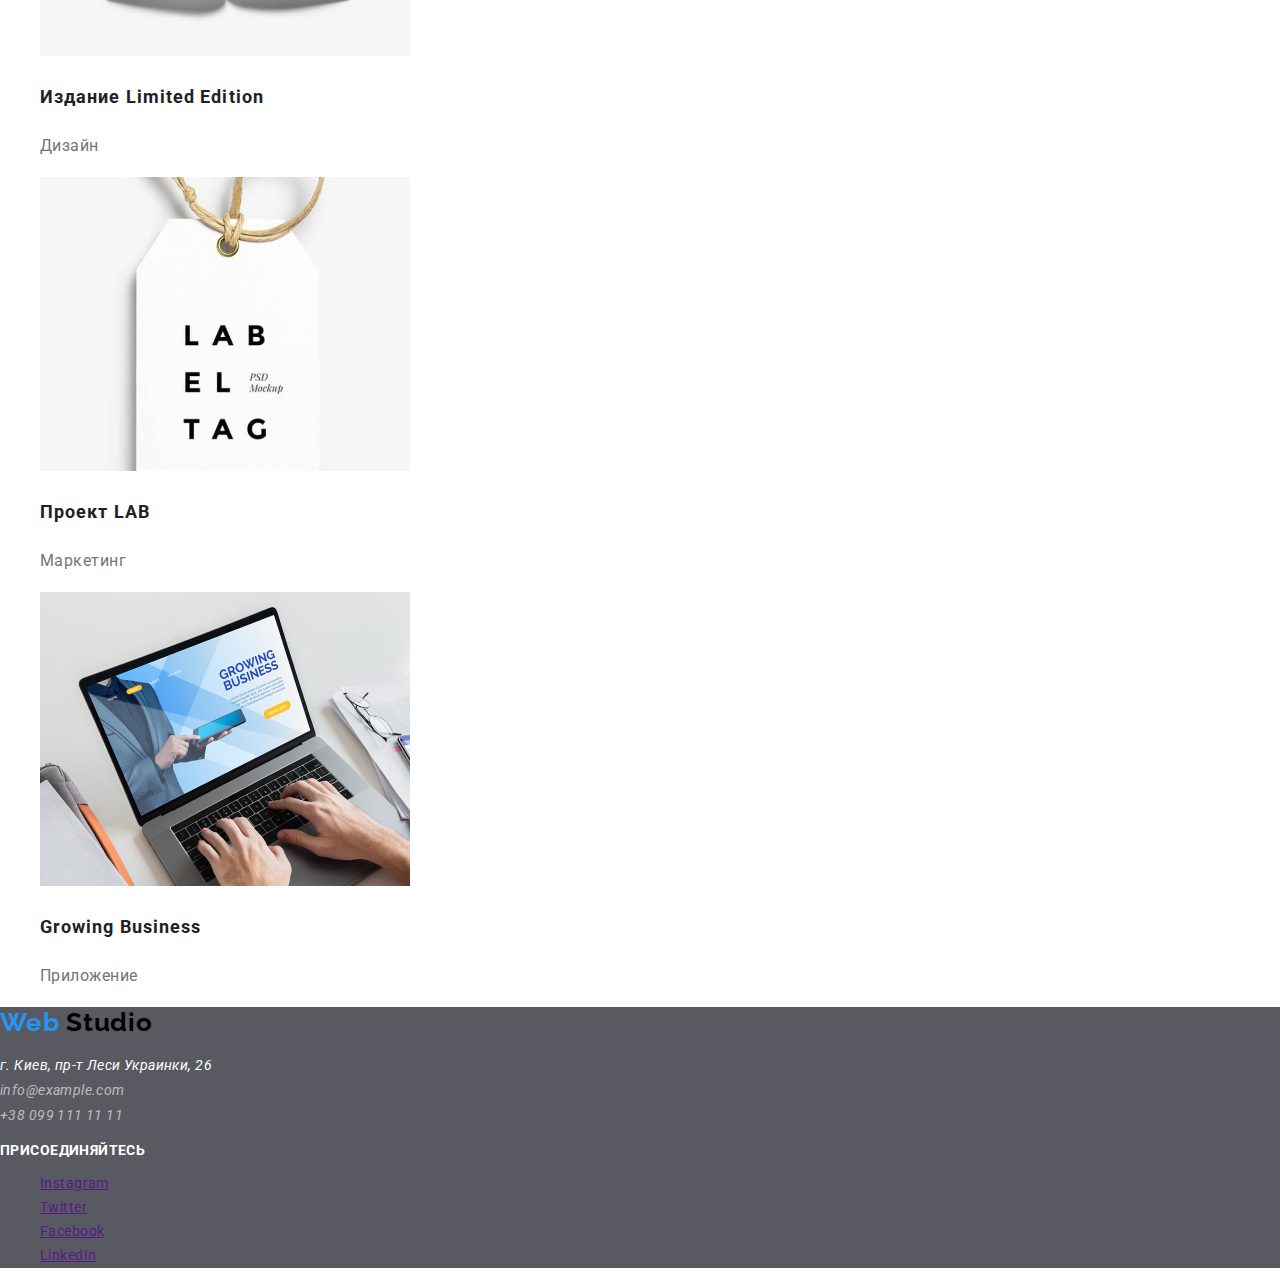
==== commit ee47a581: "Размечает страницу" ====
--- a/portfolio.html
+++ b/portfolio.html
@@ -19,75 +19,84 @@
             <a href="index.html" class="main-logo"><span class="logo"> Web </span> <span class="logo-second"> Studio
                 </span> </a>
             <ul class="list nav-list">
-                <li><a href="index.html " class="nav-link current">Студия</a></li>
-                <li><a href="./portfolio.html" class="nav-link">Портфолио</a></li>
+                <li><a href="index.html " class="nav-link ">Студия</a></li>
+                <li><a href="./portfolio.html" class="nav-link current">Портфолио</a></li>
                 <li><a href="" class="nav-link">Контакты</a></li>
             </ul>
         </nav>
-        <div>
-            <ul class="list nav-list">
-                <li>
-                    <a href="mailto:info@devstudio.com" class="nav-link">info@devstudio.com</a>
-                </li>
-                <li>
-                    <a href="tel:+380961111111" class="nav-link">+38 096 111 11 11</a>
-                </li>
-            </ul>
-        </div>
+        <ul class="list nav-list">
+            <li>
+                <a href="mailto:info@devstudio.com" class="address-link">info@devstudio.com</a>
+            </li>
+            <li>
+                <a href="tel:+380961111111" class="address-link">+38 096 111 11 11</a>
+            </li>
+        </ul>
     </header>
     <main>
         <!--Портфолио-->
         <section>
             <h1>Портфолио</h1>
-            <button type="button" class="filter">Все</button>
-            <button type="button" class="filter">Веб-сайты</button>
-            <button type="button" class="filter">Приложения</button>
-            <button type="button" class="filter">Дизайн</button>
-            <button type="button" class="filter">Маркетинг</button>
-
             <ul class="list">
                 <li>
-                    <img src="./imagesportfolio/technokryak.jpg" alt="люди на экране ноутбука">
+                    <button type="button" class="filter">Все</button>
+                </li>
+                <li>
+                    <button type="button" class="filter">Веб-сайты</button>
+                </li>
+                <li>
+                    <button type="button" class="filter">Приложения</button>
+                </li>
+                <li>
+                    <button type="button" class="filter">Дизайн</button>
+                </li>
+                <li>
+                    <button type="button" class="filter">Маркетинг</button>
+                </li>
+            </ul>
+            <ul class="list">
+                <li>
+                    <img src="./imagesportfolio/technokryak.jpg" alt="люди на экране ноутбука" width="370" height="294">
                     <h2 class="portfolio-titles">Технокряк</h2>
                     <p class="portfolio-description">Веб-сайт</p>
                 </li>
                 <li>
-                    <img src="./imagesportfolio/poster.jpg" alt="постер с баскетболистами">
+                    <img src="./imagesportfolio/poster.jpg" alt="постер с баскетболистами" width="370" height="294">
                     <h2 class="portfolio-titles">Постер New Orlean vs Golden Star</h2>
                     <p class="portfolio-description">Дизайн</p>
                 </li>
                 <li>
-                    <img src="./imagesportfolio/seafood.jpg" alt=" буквы и рыба">
+                    <img src="./imagesportfolio/seafood.jpg" alt=" буквы и рыба" width="370" height="294">
                     <h2 class="portfolio-titles">Ресторан Seafood</h2>
                     <p class="portfolio-description">Приложение</p>
                 </li>
                 <li>
-                    <img src="./imagesportfolio/phones.jpg" alt=" наушники">
+                    <img src="./imagesportfolio/phones.jpg" alt=" наушники" width="370" height="294">
                     <h2 class="portfolio-titles">Проект Prime</h2>
                     <p class="portfolio-description">Маркетинг</p>
                 </li>
                 <li>
-                    <img src="./imagesportfolio/boxes.jpg" alt=" коробки">
+                    <img src="./imagesportfolio/boxes.jpg" alt=" коробки" width="370" height="294">
                     <h2 class="portfolio-titles">Проект Boxes</h2>
                     <p class="portfolio-description">Приложение</p>
                 </li>
                 <li>
-                    <img src="./imagesportfolio/monitorblack.jpg" alt=" монитор">
+                    <img src="./imagesportfolio/monitorblack.jpg" alt=" монитор" width="370" height="294">
                     <h2 class="portfolio-titles">Inspiration has no Borders</h2>
                     <p class="portfolio-description">Веб-сайт</p>
                 </li>
                 <li>
-                    <img src="./imagesportfolio/magazine.jpg" alt=" журнал">
+                    <img src="./imagesportfolio/magazine.jpg" alt=" журнал" width="370" height="294">
                     <h2 class="portfolio-titles">Издание Limited Edition</h2>
                     <p class="portfolio-description">Дизайн</p>
                 </li>
                 <li>
-                    <img src="./imagesportfolio/label.jpg" alt="бирка">
+                    <img src="./imagesportfolio/label.jpg" alt="бирка" width="370" height="294">
                     <h2 class="portfolio-titles">Проект LAB</h2>
                     <p class="portfolio-description">Маркетинг</p>
                 </li>
                 <li>
-                    <img src="./imagesportfolio/noutbook.jpg" alt="ноутбук">
+                    <img src="./imagesportfolio/noutbook.jpg" alt="ноутбук" width="370" height="294">
                     <h2 class="portfolio-titles">Growing Business</h2>
                     <p class="portfolio-description">Приложение</p>
                 </li>
--- a/css/styles.css
+++ b/css/styles.css
@@ -148,10 +148,7 @@
 .page-footer{
     background-color: rgba(47, 48, 58, 0.8);;
 }
-.link-social:hover,
-.link-social:focus{
-   color: var(--accent-color);
-}
+
 
 /* Портфолио  */
 .filter{
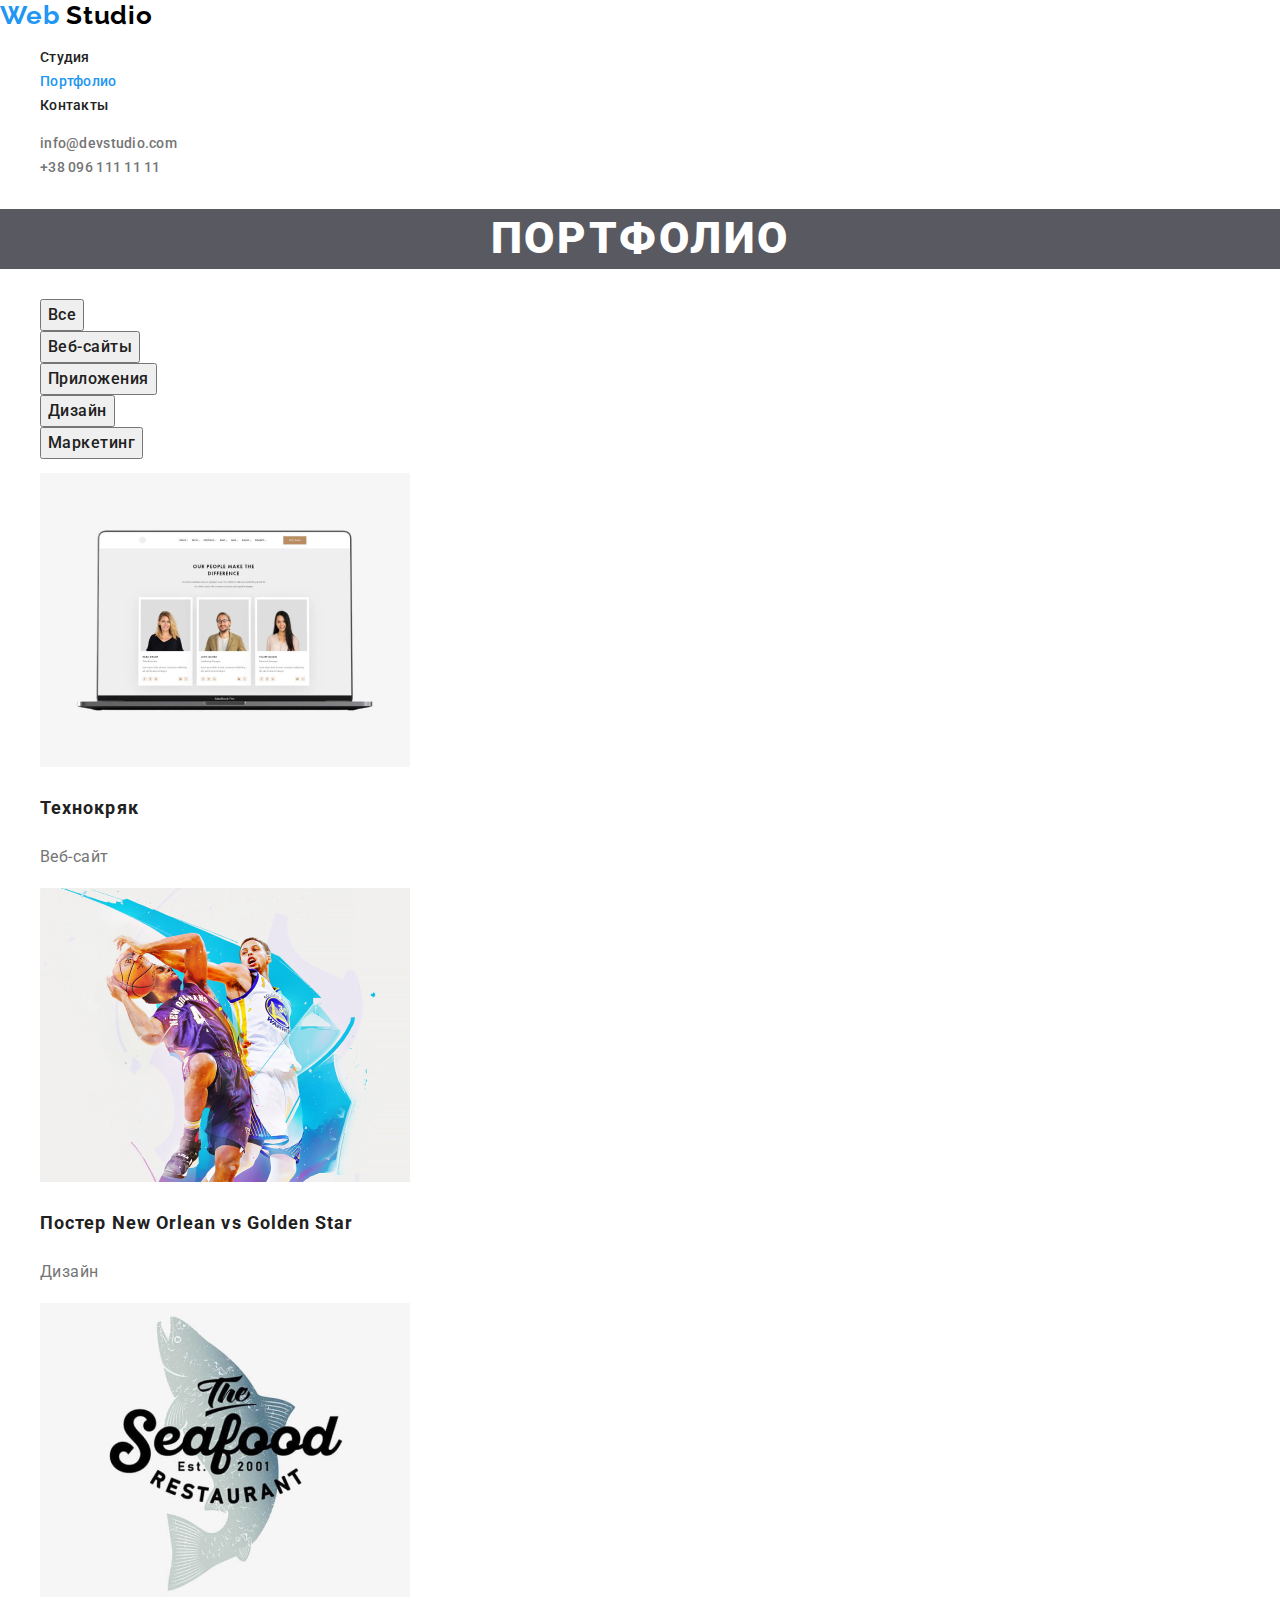
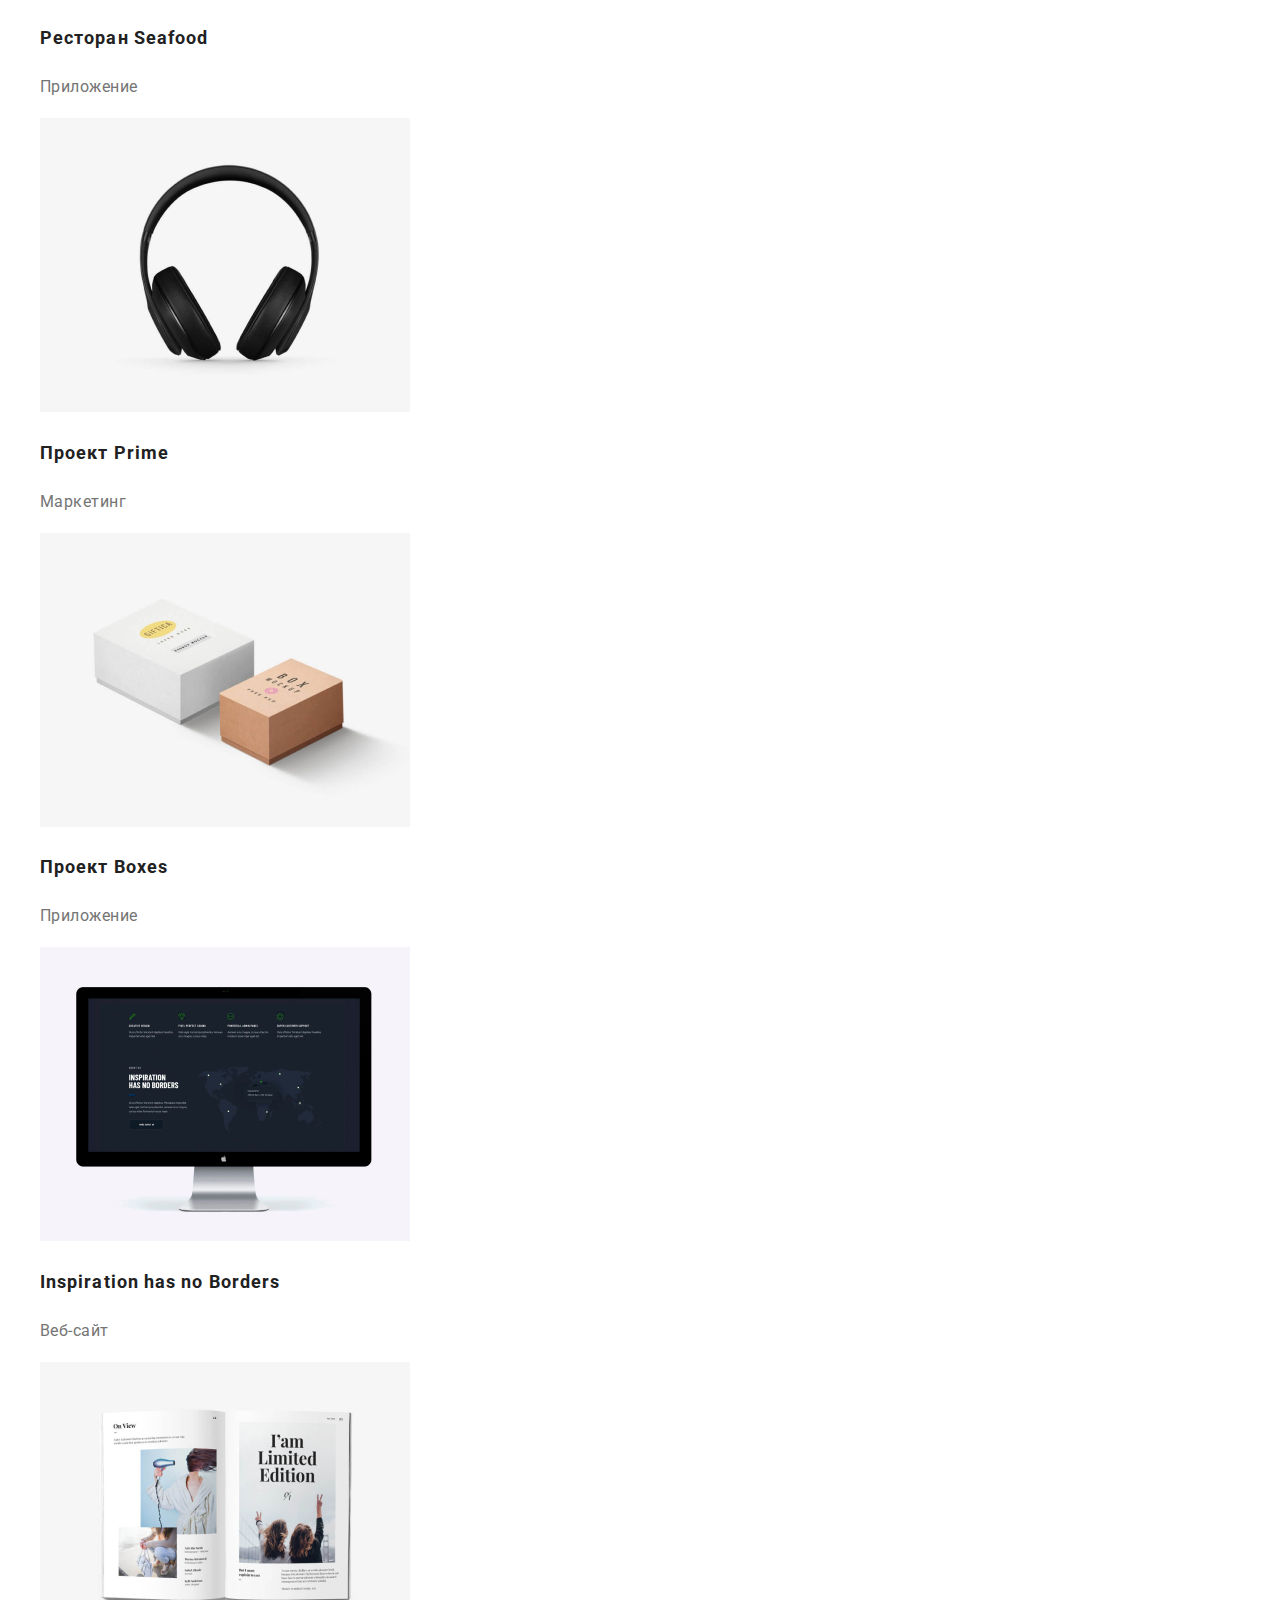
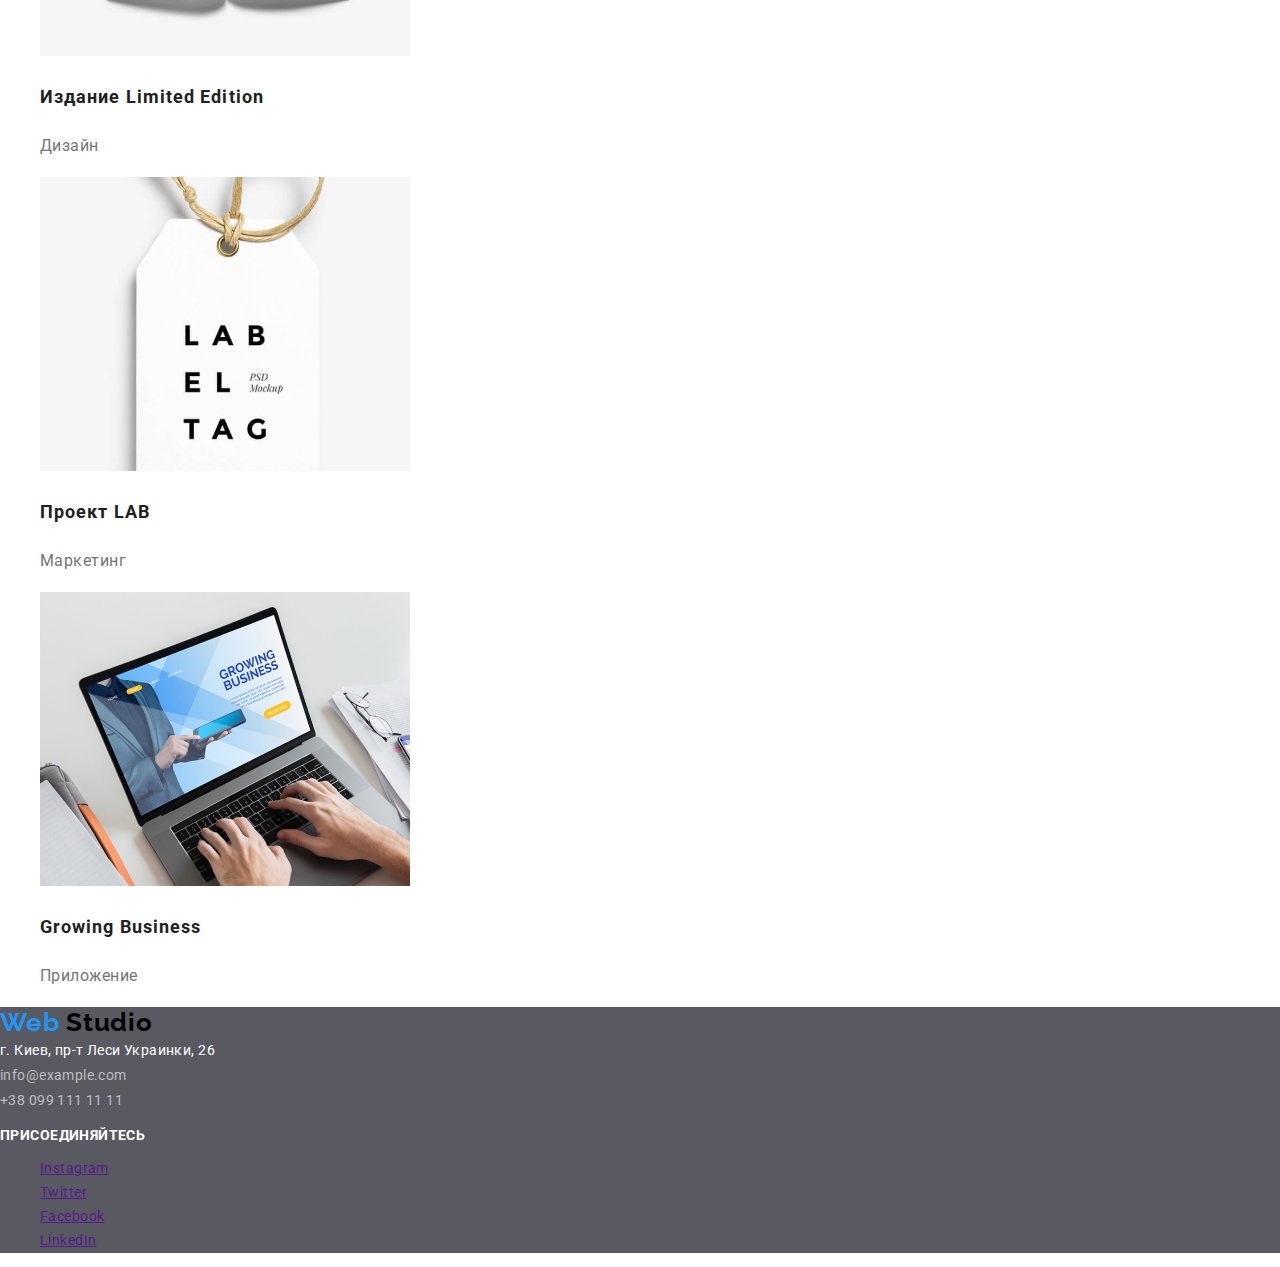
==== commit 890cdd2f: "Размечает страницу" ====
--- a/portfolio.html
+++ b/portfolio.html
@@ -106,7 +106,8 @@
     </main>
     <!--Футер-->
     <footer class="page-footer">
-        <p><span class="logo"> Web </span> <span class="logo-second"> Studio </span></p>
+        <a href="index.html" class="main-logo"><span class="logo"> Web </span> <span class="logo-second"> Studio </span>
+        </a>
         <address class="address">г. Киев, пр-т Леси Украинки, 26 <br />
             <span class="contacts"> info@example.com </span> <br />
             <span class="contacts"> +38 099 111 11 11</span>
--- a/css/styles.css
+++ b/css/styles.css
@@ -12,6 +12,7 @@
 
 body{
     font-family: 'Roboto', sans-serif;
+    font-style: normal;
     font-size: 14px;
     line-height: 1.714;
     letter-spacing: 0.03em;
@@ -24,12 +25,13 @@
     line-height: 1.363;
     text-align: center;
     letter-spacing: 0.06em;
+    text-transform: uppercase;
     color: var(--title-text-color);
     background-color: rgba(47, 48, 58, 0.8);
 }
 
  p{
-    font-size: 16px;
+    font-size: 14px;
     line-height: 1.187;
     letter-spacing: 0.03em;
     color: var(--main-text-color);
@@ -68,12 +70,28 @@
     letter-spacing: 0.02em;
     color: var(--secondary-title-color);
     text-decoration: none; 
+}
+
+.address-link{
+    font-weight: 500;
+    font-size: 14px;
+    line-height: 1.142;
+    letter-spacing: 0.02em;
+    color: var(--main-text-color);
+    text-decoration: none; 
+}
+.address-link:hover,
+.address-link:focus{
+    color: var(--accent-color)
 }
 
 .nav-link:hover,
 .nav-link:focus{
     color: var(--accent-color)
 }
+.nav-list .nav-link.current{
+    color: var(--accent-color);
+}
  
 .primary-button{
     font-weight: bold;
@@ -123,6 +141,7 @@
     background-color: rgba(47, 48, 58, 0.8);
 }
 .address{
+    font-style: normal;
     font-size: 14px;
     line-height: 1.714;
     letter-spacing: 0.03em;
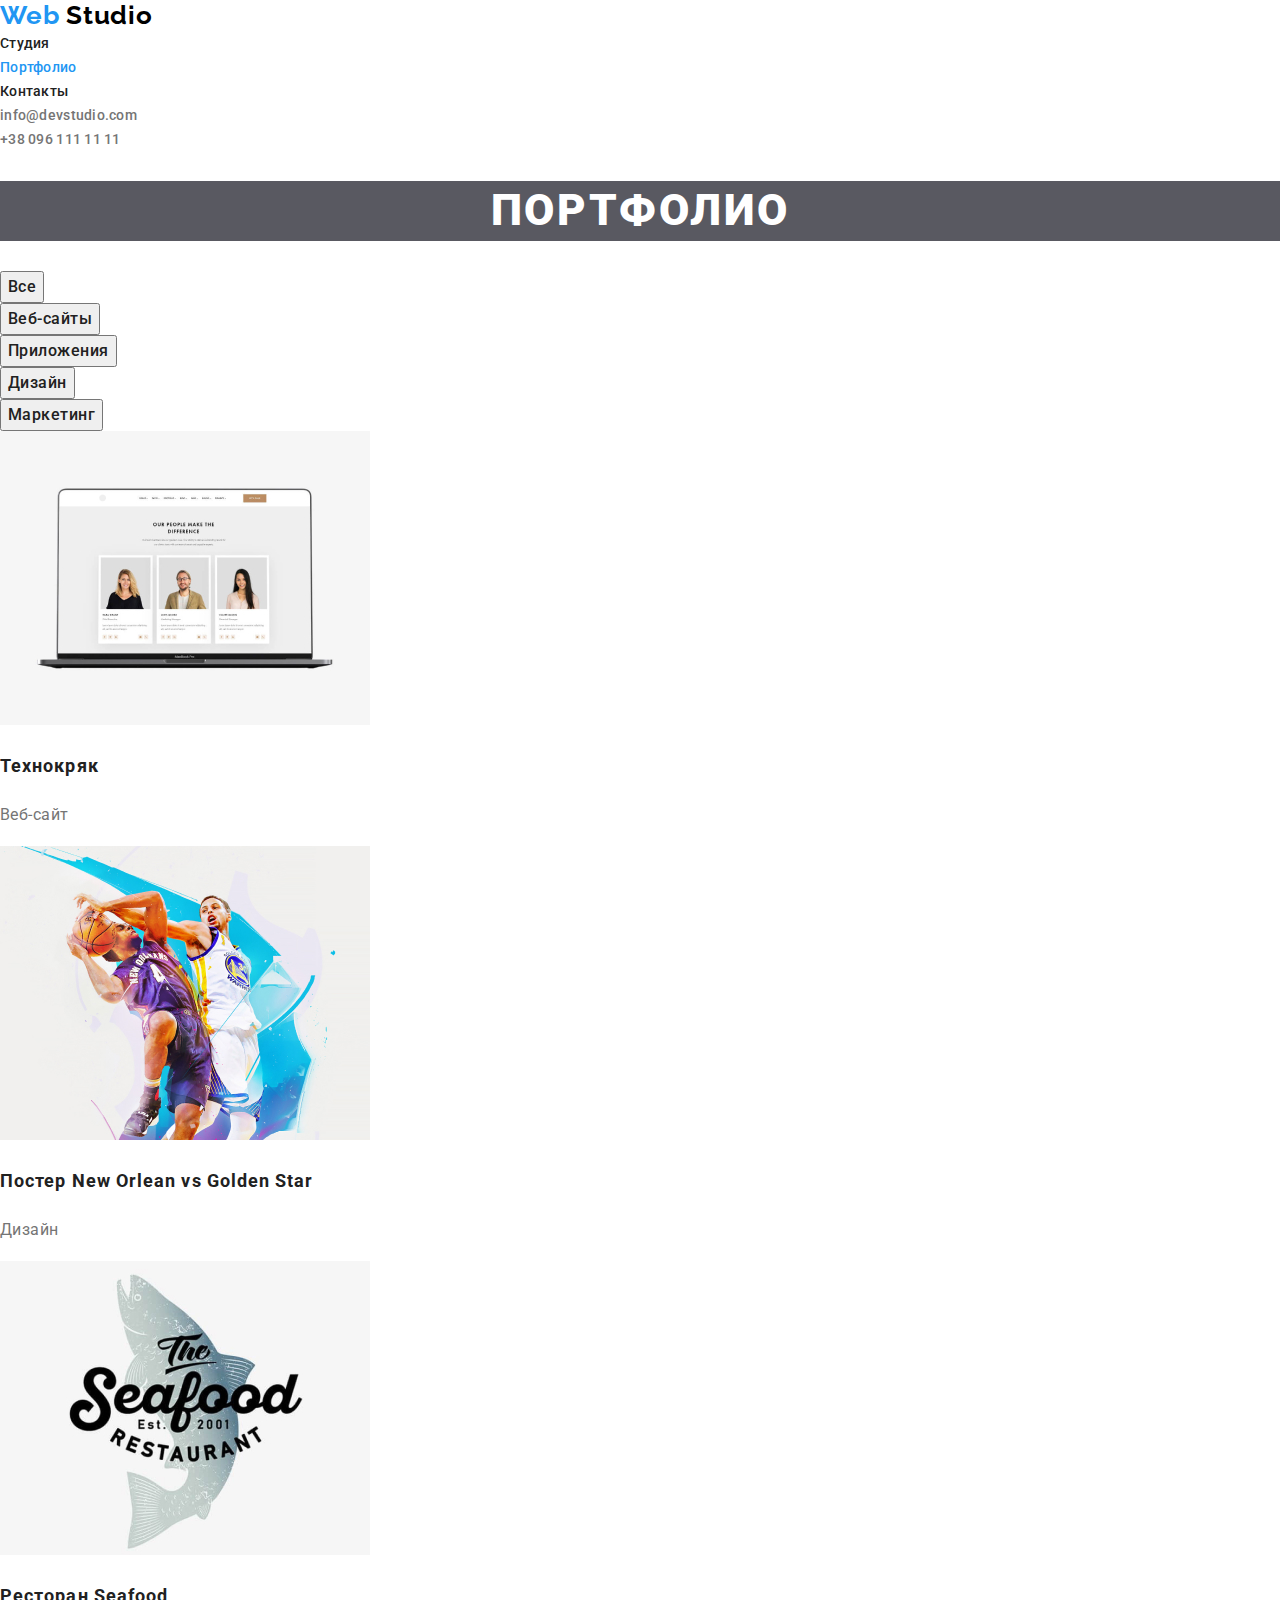
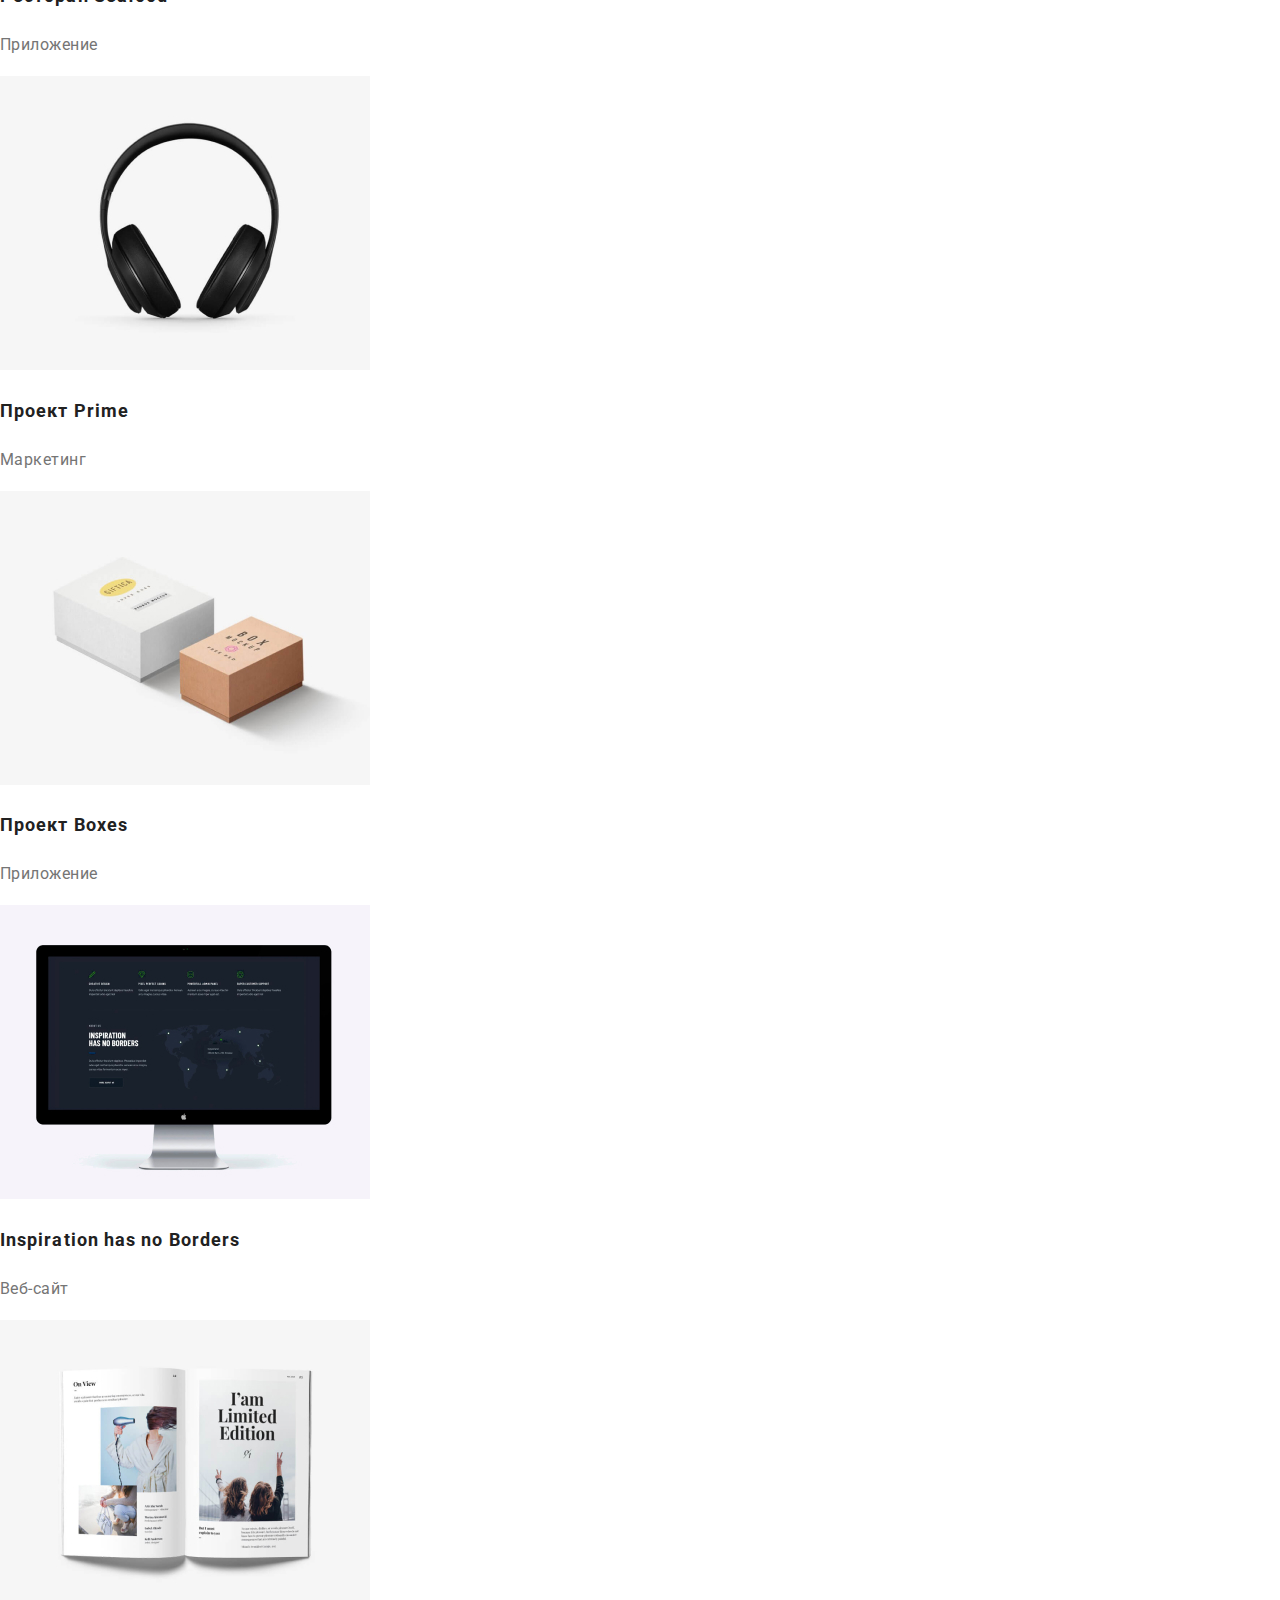
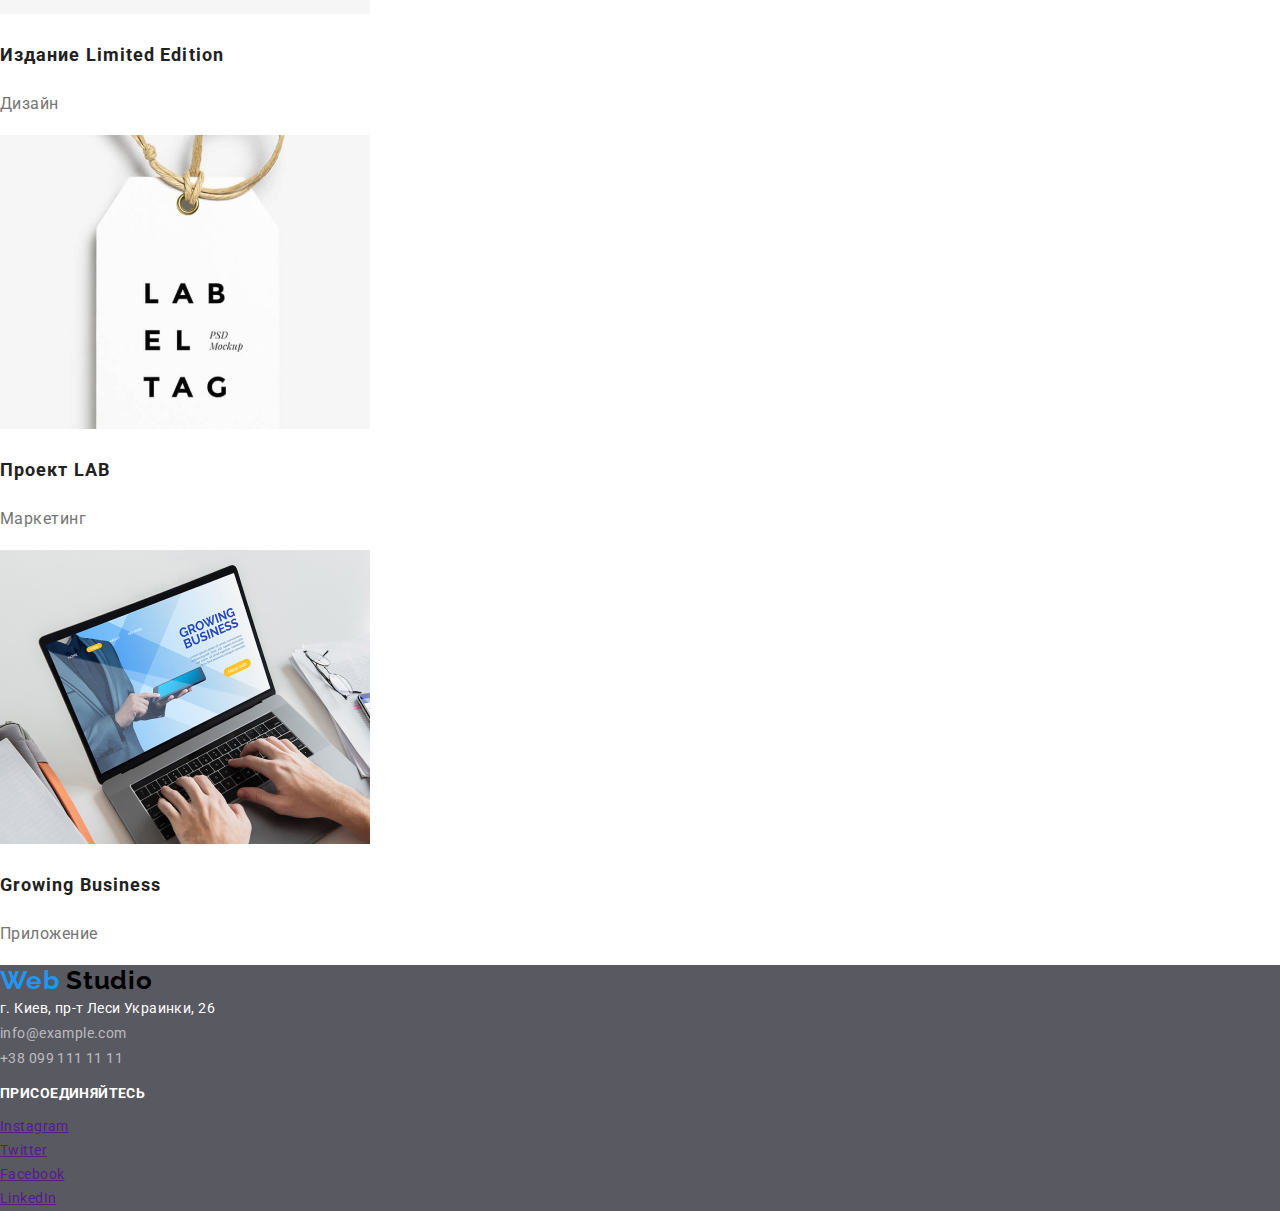
==== commit 49c67176: "Размечает страницу" ====
--- a/portfolio.html
+++ b/portfolio.html
@@ -1,125 +1,177 @@
 <!DOCTYPE html>
 <html lang="ru">
-
-<head>
-    <meta charset="UTF-8">
-    <meta name="viewport" content="width=device-width, initial-scale=1.0">
+  <head>
+    <meta charset="UTF-8" />
+    <meta name="viewport" content="width=device-width, initial-scale=1.0" />
     <title>Web Studio</title>
     <link
-        href="https://fonts.googleapis.com/css2?family=Raleway:wght@700&family=Roboto:wght@400;500;700;900&display=swap"
-        rel="stylesheet">
-    <link rel="stylesheet" href="./css/normalize.css">
-    <link rel="stylesheet" href="./css/styles.css">
-</head>
+      href="https://fonts.googleapis.com/css2?family=Raleway:wght@700&family=Roboto:wght@400;500;700;900&display=swap"
+      rel="stylesheet"
+    />
+    <link rel="stylesheet" href="./css/normalize.css" />
+    <link rel="stylesheet" href="./css/styles.css" />
+  </head>
 
-<body>
+  <body>
     <!--шапка сайта-->
     <header>
-        <nav>
-            <a href="index.html" class="main-logo"><span class="logo"> Web </span> <span class="logo-second"> Studio
-                </span> </a>
-            <ul class="list nav-list">
-                <li><a href="index.html " class="nav-link ">Студия</a></li>
-                <li><a href="./portfolio.html" class="nav-link current">Портфолио</a></li>
-                <li><a href="" class="nav-link">Контакты</a></li>
-            </ul>
-        </nav>
+      <nav>
+        <a href="index.html" class="main-logo"
+          ><span class="logo"> Web </span>
+          <span class="logo-second"> Studio </span>
+        </a>
         <ul class="list nav-list">
-            <li>
-                <a href="mailto:info@devstudio.com" class="address-link">info@devstudio.com</a>
-            </li>
-            <li>
-                <a href="tel:+380961111111" class="address-link">+38 096 111 11 11</a>
-            </li>
+          <li><a href="index.html " class="nav-link">Студия</a></li>
+          <li>
+            <a href="./portfolio.html" class="nav-link current">Портфолио</a>
+          </li>
+          <li><a href="" class="nav-link">Контакты</a></li>
         </ul>
+      </nav>
+      <ul class="list nav-list">
+        <li>
+          <a href="mailto:info@devstudio.com" class="address-link"
+            >info@devstudio.com</a
+          >
+        </li>
+        <li>
+          <a href="tel:+380961111111" class="address-link">+38 096 111 11 11</a>
+        </li>
+      </ul>
     </header>
     <main>
-        <!--Портфолио-->
-        <section>
-            <h1>Портфолио</h1>
-            <ul class="list">
-                <li>
-                    <button type="button" class="filter">Все</button>
-                </li>
-                <li>
-                    <button type="button" class="filter">Веб-сайты</button>
-                </li>
-                <li>
-                    <button type="button" class="filter">Приложения</button>
-                </li>
-                <li>
-                    <button type="button" class="filter">Дизайн</button>
-                </li>
-                <li>
-                    <button type="button" class="filter">Маркетинг</button>
-                </li>
-            </ul>
-            <ul class="list">
-                <li>
-                    <img src="./imagesportfolio/technokryak.jpg" alt="люди на экране ноутбука" width="370" height="294">
-                    <h2 class="portfolio-titles">Технокряк</h2>
-                    <p class="portfolio-description">Веб-сайт</p>
-                </li>
-                <li>
-                    <img src="./imagesportfolio/poster.jpg" alt="постер с баскетболистами" width="370" height="294">
-                    <h2 class="portfolio-titles">Постер New Orlean vs Golden Star</h2>
-                    <p class="portfolio-description">Дизайн</p>
-                </li>
-                <li>
-                    <img src="./imagesportfolio/seafood.jpg" alt=" буквы и рыба" width="370" height="294">
-                    <h2 class="portfolio-titles">Ресторан Seafood</h2>
-                    <p class="portfolio-description">Приложение</p>
-                </li>
-                <li>
-                    <img src="./imagesportfolio/phones.jpg" alt=" наушники" width="370" height="294">
-                    <h2 class="portfolio-titles">Проект Prime</h2>
-                    <p class="portfolio-description">Маркетинг</p>
-                </li>
-                <li>
-                    <img src="./imagesportfolio/boxes.jpg" alt=" коробки" width="370" height="294">
-                    <h2 class="portfolio-titles">Проект Boxes</h2>
-                    <p class="portfolio-description">Приложение</p>
-                </li>
-                <li>
-                    <img src="./imagesportfolio/monitorblack.jpg" alt=" монитор" width="370" height="294">
-                    <h2 class="portfolio-titles">Inspiration has no Borders</h2>
-                    <p class="portfolio-description">Веб-сайт</p>
-                </li>
-                <li>
-                    <img src="./imagesportfolio/magazine.jpg" alt=" журнал" width="370" height="294">
-                    <h2 class="portfolio-titles">Издание Limited Edition</h2>
-                    <p class="portfolio-description">Дизайн</p>
-                </li>
-                <li>
-                    <img src="./imagesportfolio/label.jpg" alt="бирка" width="370" height="294">
-                    <h2 class="portfolio-titles">Проект LAB</h2>
-                    <p class="portfolio-description">Маркетинг</p>
-                </li>
-                <li>
-                    <img src="./imagesportfolio/noutbook.jpg" alt="ноутбук" width="370" height="294">
-                    <h2 class="portfolio-titles">Growing Business</h2>
-                    <p class="portfolio-description">Приложение</p>
-                </li>
-
-            </ul>
-        </section>
+      <!--Портфолио-->
+      <section>
+        <h1>Портфолио</h1>
+        <ul class="list">
+          <li>
+            <button type="button" class="filter">Все</button>
+          </li>
+          <li>
+            <button type="button" class="filter">Веб-сайты</button>
+          </li>
+          <li>
+            <button type="button" class="filter">Приложения</button>
+          </li>
+          <li>
+            <button type="button" class="filter">Дизайн</button>
+          </li>
+          <li>
+            <button type="button" class="filter">Маркетинг</button>
+          </li>
+        </ul>
+        <ul class="list">
+          <li>
+            <img
+              src="./imagesportfolio/technokryak.jpg"
+              alt="люди на экране ноутбука"
+              width="370"
+              height="294"
+            />
+            <h2 class="portfolio-titles">Технокряк</h2>
+            <p class="portfolio-description">Веб-сайт</p>
+          </li>
+          <li>
+            <img
+              src="./imagesportfolio/poster.jpg"
+              alt="постер с баскетболистами"
+              width="370"
+              height="294"
+            />
+            <h2 class="portfolio-titles">Постер New Orlean vs Golden Star</h2>
+            <p class="portfolio-description">Дизайн</p>
+          </li>
+          <li>
+            <img
+              src="./imagesportfolio/seafood.jpg"
+              alt=" буквы и рыба"
+              width="370"
+              height="294"
+            />
+            <h2 class="portfolio-titles">Ресторан Seafood</h2>
+            <p class="portfolio-description">Приложение</p>
+          </li>
+          <li>
+            <img
+              src="./imagesportfolio/phones.jpg"
+              alt=" наушники"
+              width="370"
+              height="294"
+            />
+            <h2 class="portfolio-titles">Проект Prime</h2>
+            <p class="portfolio-description">Маркетинг</p>
+          </li>
+          <li>
+            <img
+              src="./imagesportfolio/boxes.jpg"
+              alt=" коробки"
+              width="370"
+              height="294"
+            />
+            <h2 class="portfolio-titles">Проект Boxes</h2>
+            <p class="portfolio-description">Приложение</p>
+          </li>
+          <li>
+            <img
+              src="./imagesportfolio/monitorblack.jpg"
+              alt=" монитор"
+              width="370"
+              height="294"
+            />
+            <h2 class="portfolio-titles">Inspiration has no Borders</h2>
+            <p class="portfolio-description">Веб-сайт</p>
+          </li>
+          <li>
+            <img
+              src="./imagesportfolio/magazine.jpg"
+              alt=" журнал"
+              width="370"
+              height="294"
+            />
+            <h2 class="portfolio-titles">Издание Limited Edition</h2>
+            <p class="portfolio-description">Дизайн</p>
+          </li>
+          <li>
+            <img
+              src="./imagesportfolio/label.jpg"
+              alt="бирка"
+              width="370"
+              height="294"
+            />
+            <h2 class="portfolio-titles">Проект LAB</h2>
+            <p class="portfolio-description">Маркетинг</p>
+          </li>
+          <li>
+            <img
+              src="./imagesportfolio/noutbook.jpg"
+              alt="ноутбук"
+              width="370"
+              height="294"
+            />
+            <h2 class="portfolio-titles">Growing Business</h2>
+            <p class="portfolio-description">Приложение</p>
+          </li>
+        </ul>
+      </section>
     </main>
     <!--Футер-->
     <footer class="page-footer">
-        <a href="index.html" class="main-logo"><span class="logo"> Web </span> <span class="logo-second"> Studio </span>
-        </a>
-        <address class="address">г. Киев, пр-т Леси Украинки, 26 <br />
-            <span class="contacts"> info@example.com </span> <br />
-            <span class="contacts"> +38 099 111 11 11</span>
-        </address>
-        <h3 class="join">Присоединяйтесь</h3>
-        <ul class="list">
-            <li><a href="" aria-label="Ссылка на Instagram">Instagram</a></li>
-            <li><a href="" aria-label="Ссылка на Twitter">Twitter</a></li>
-            <li><a href="" aria-label="Ссылка на Facebook">Facebook</a></li>
-            <li><a href="" aria-label="Ссылка на LinkedIn">LinkedIn</a></li>
-        </ul>
+      <a href="index.html" class="main-logo"
+        ><span class="logo"> Web </span>
+        <span class="logo-second"> Studio </span>
+      </a>
+      <address class="address">
+        г. Киев, пр-т Леси Украинки, 26 <br />
+        <span class="contacts"> info@example.com </span> <br />
+        <span class="contacts"> +38 099 111 11 11</span>
+      </address>
+      <h3 class="join">Присоединяйтесь</h3>
+      <ul class="list">
+        <li><a href="" aria-label="Ссылка на Instagram">Instagram</a></li>
+        <li><a href="" aria-label="Ссылка на Twitter">Twitter</a></li>
+        <li><a href="" aria-label="Ссылка на Facebook">Facebook</a></li>
+        <li><a href="" aria-label="Ссылка на LinkedIn">LinkedIn</a></li>
+      </ul>
     </footer>
-</body>
-
-</html>+  </body>
+</html>
--- a/css/styles.css
+++ b/css/styles.css
@@ -7,6 +7,18 @@
 --footer-contacts-color:rgba(255, 255, 255, 0.6);
 
 }
+.visually-hidden {
+  position: absolute !important;
+  clip: rect(1px 1px 1px 1px);
+  /* IE6, IE7 */
+  clip: rect(1px, 1px, 1px, 1px);
+  padding: 0 !important;
+  border: 0 !important;
+  height: 1px !important;
+  width: 1px !important;
+  overflow: hidden;
+}
+
 
 /* Стили студия */
 
@@ -17,6 +29,7 @@
     line-height: 1.714;
     letter-spacing: 0.03em;
     color: var(--main-text-color);
+
 }
 
 h1{
@@ -37,6 +50,15 @@
     color: var(--main-text-color);
  }
 
+ .container{
+     margin-right: auto;
+     margin-left: auto;
+     width: 1170px;
+     padding-left: 15px;
+     padding-right: 15px;
+     background-color: blueviolet;
+ }
+
  .logo{
     font-family: 'Raleway', sans-serif;
     font-weight: bold;
@@ -60,6 +82,8 @@
  }
 
 .list{
+    padding: 0px;
+    margin: 0px;
     list-style: none;
 }
 
@@ -91,9 +115,14 @@
 }
 .nav-list .nav-link.current{
     color: var(--accent-color);
+    
 }
  
 .primary-button{
+    display: inline-block;
+    border-radius: 4px;
+    padding: 10px 32px;
+    
     font-weight: bold;
     font-size: 16px;
     line-height: 1.875;
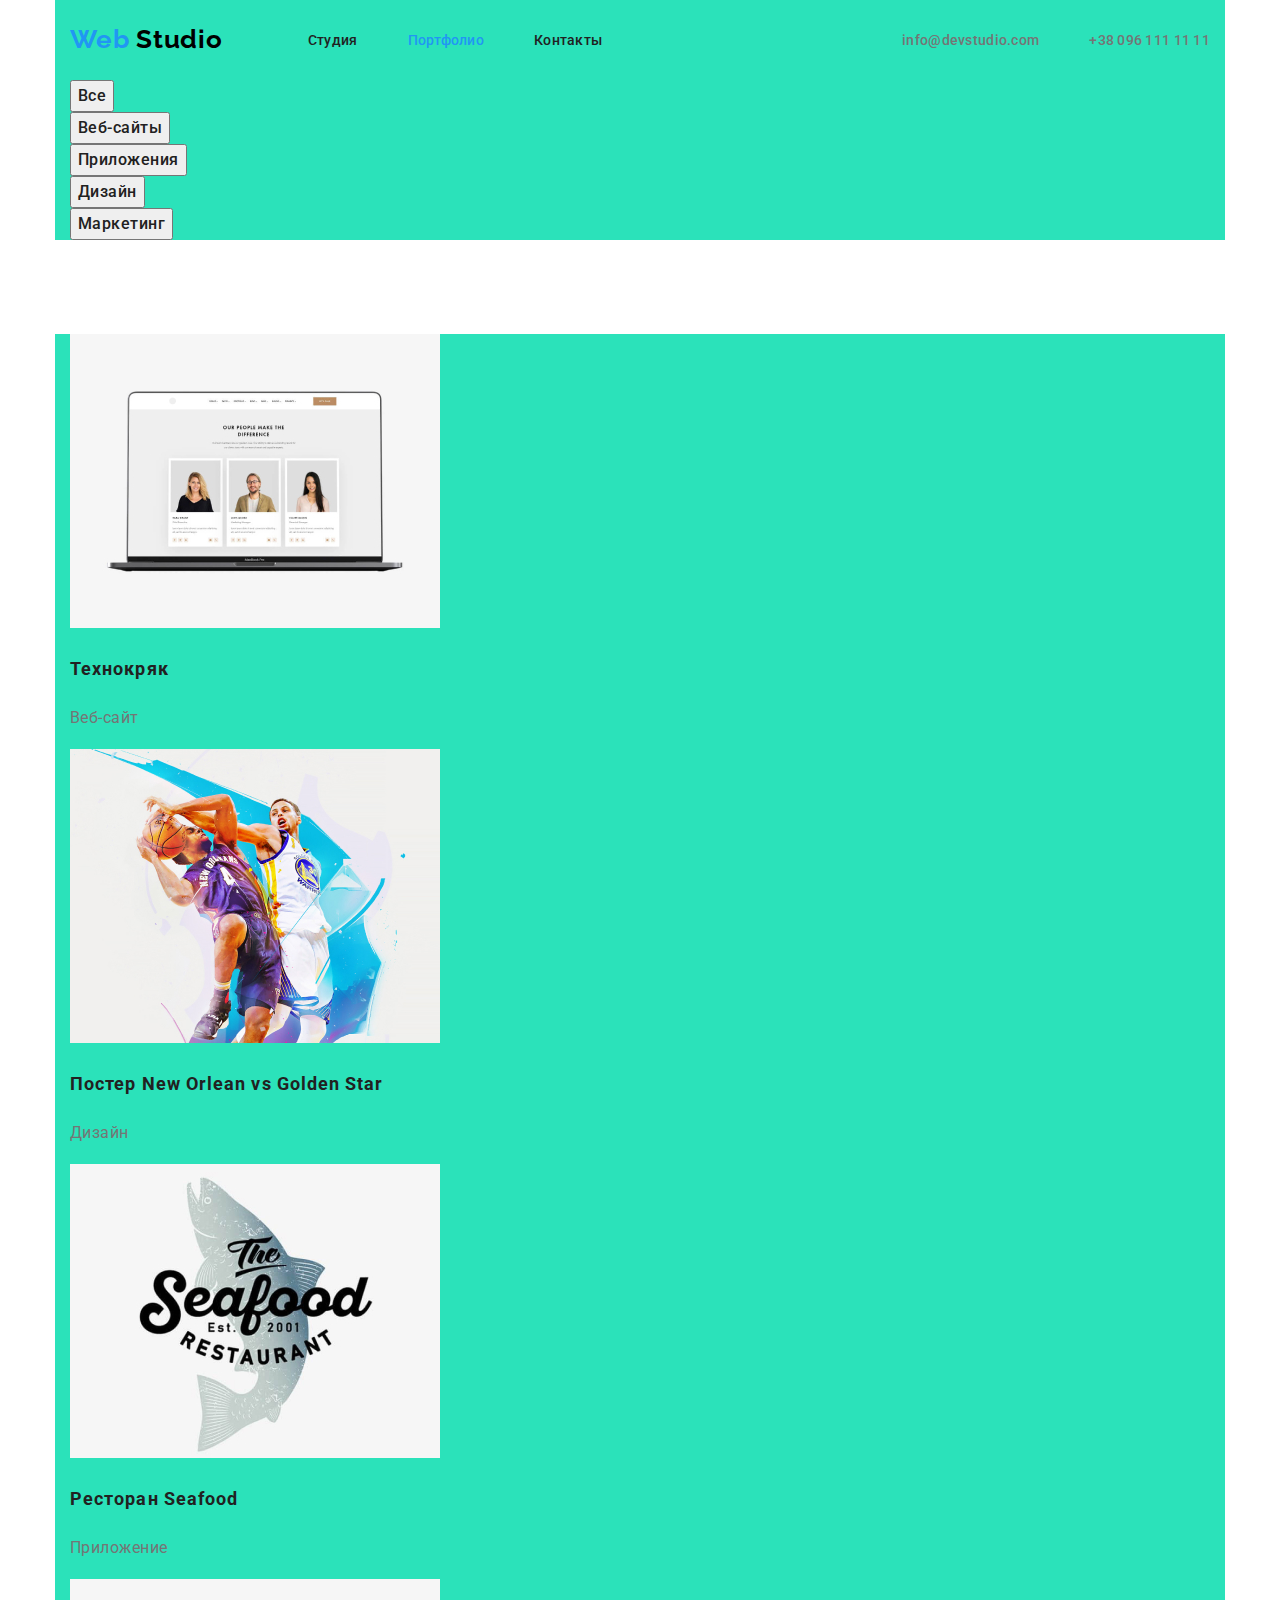
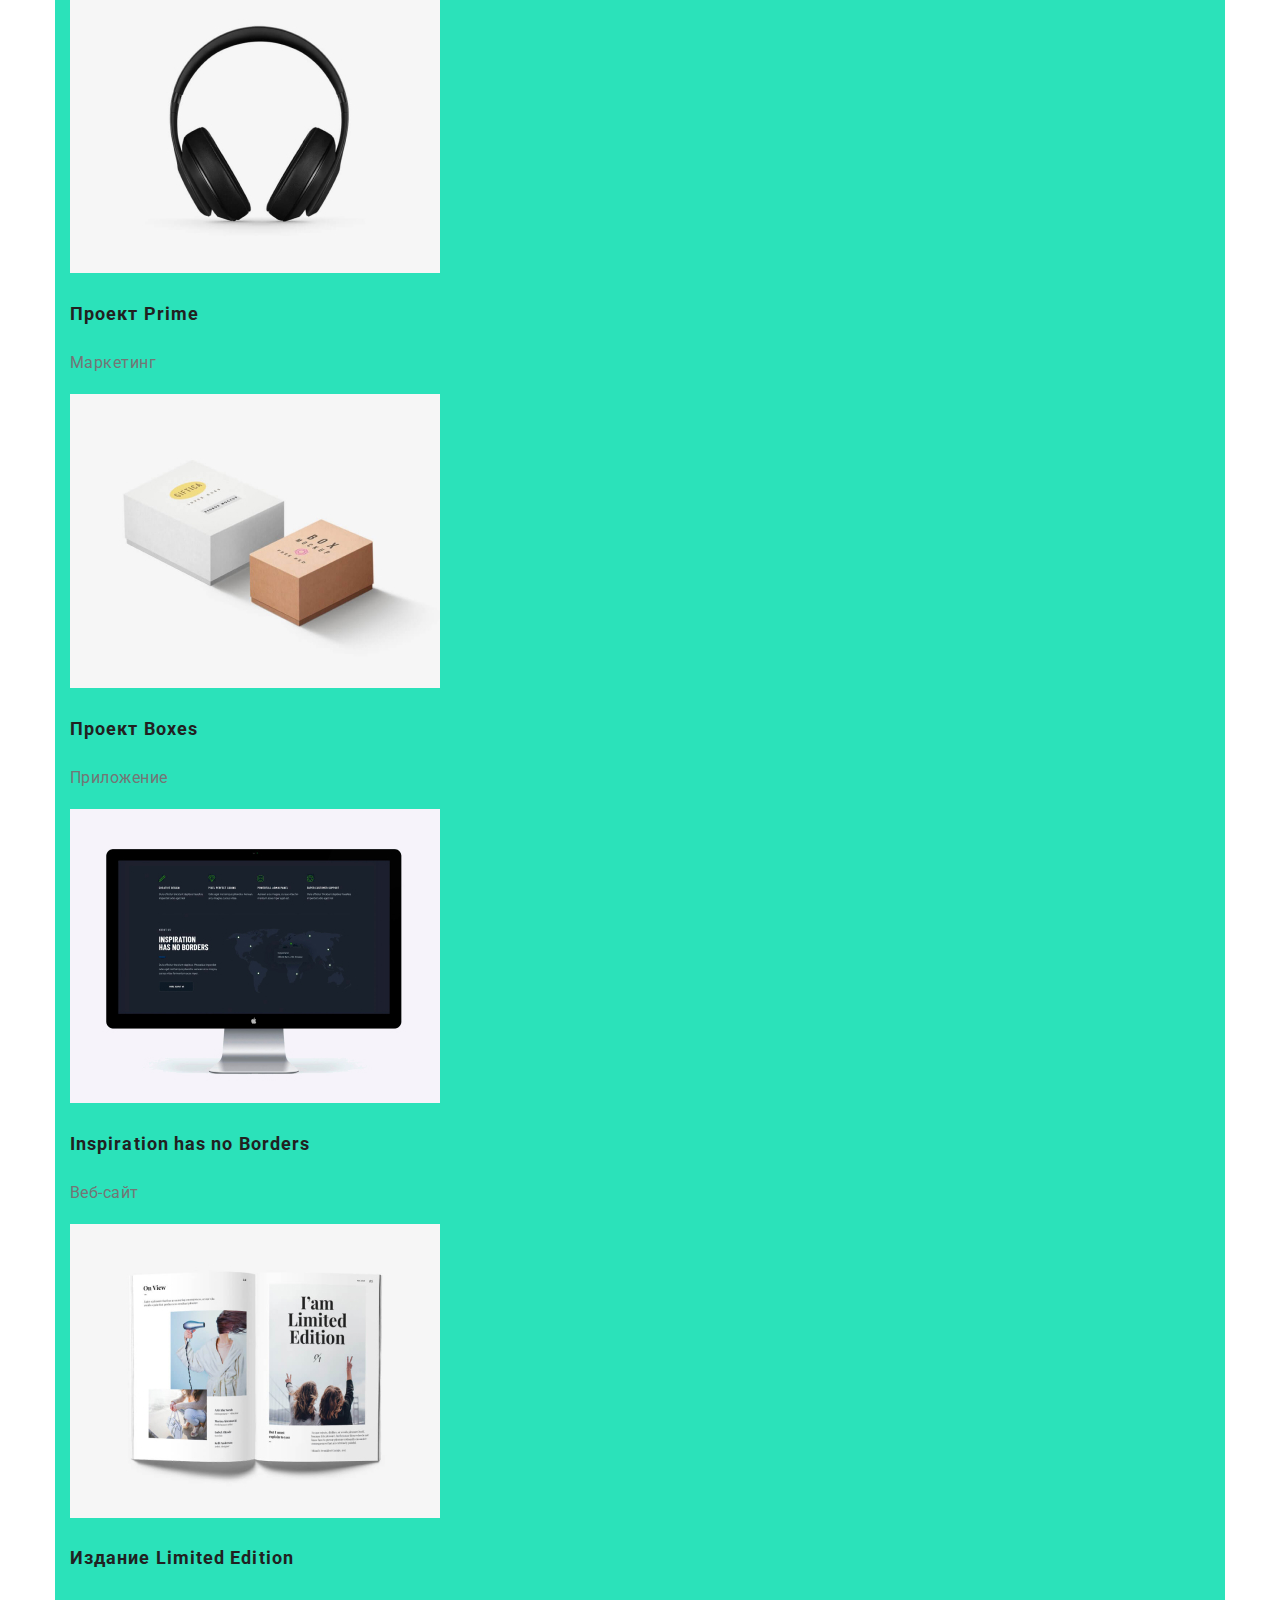
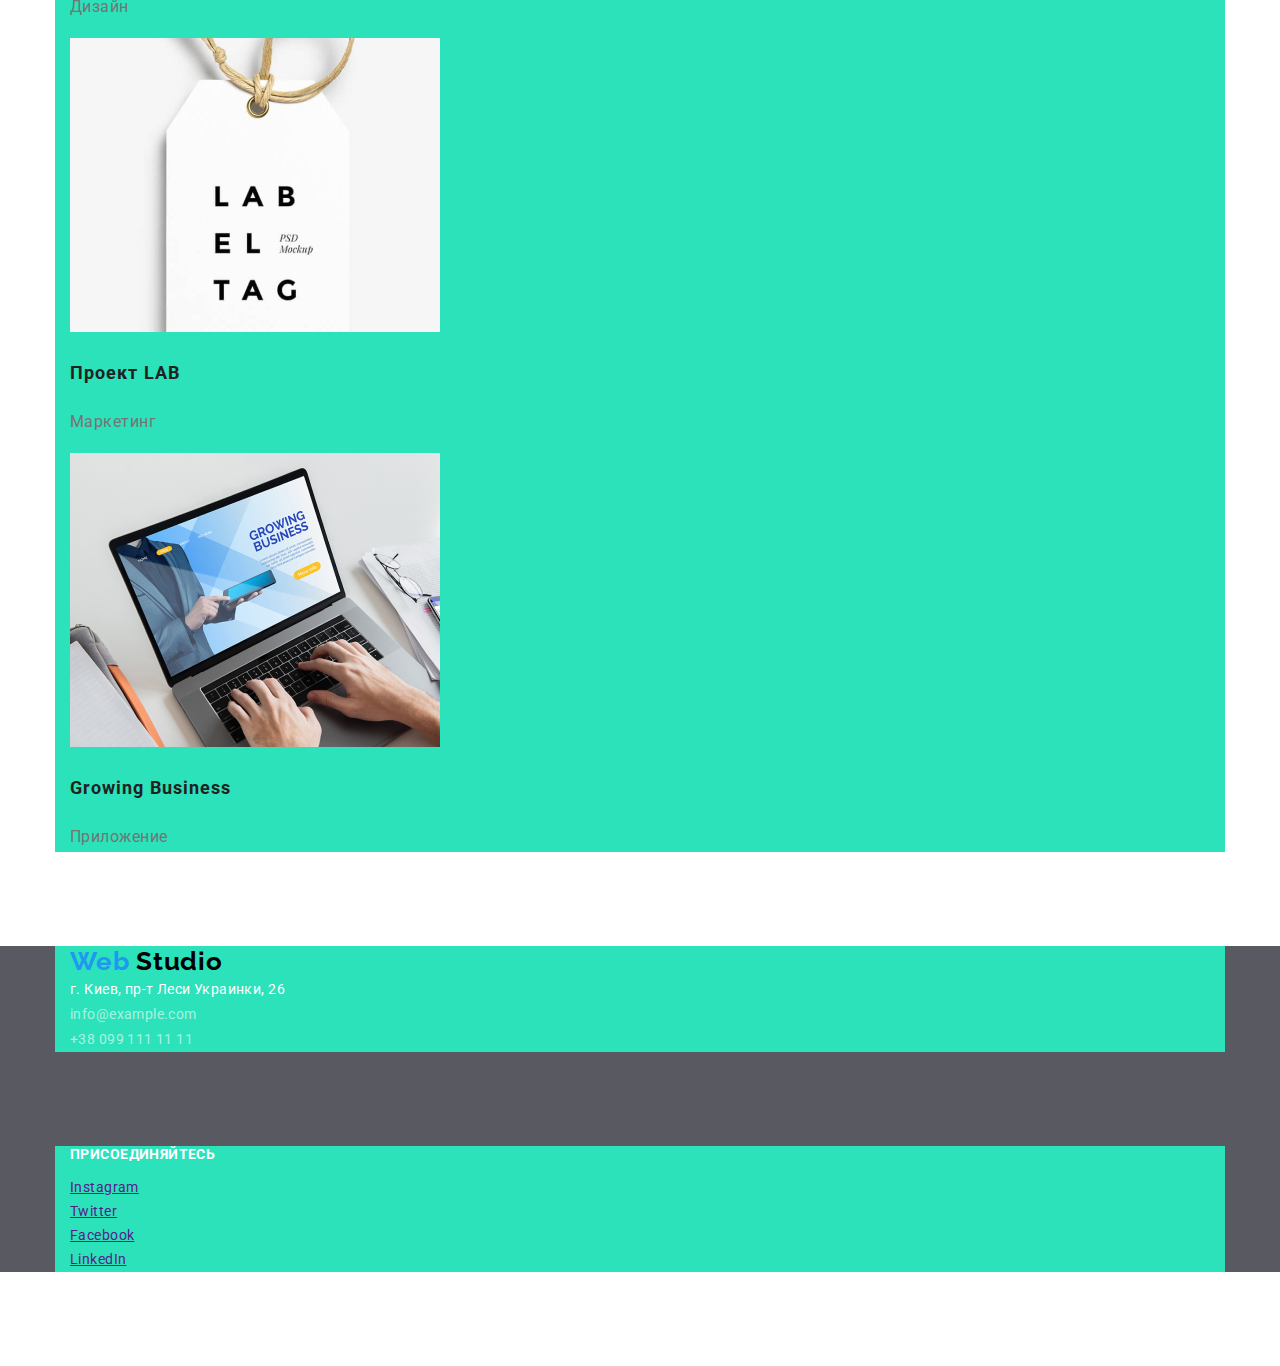
==== commit 30d8b55b: "размечает старницу" ====
--- a/portfolio.html
+++ b/portfolio.html
@@ -1,177 +1,145 @@
 <!DOCTYPE html>
 <html lang="ru">
-  <head>
-    <meta charset="UTF-8" />
-    <meta name="viewport" content="width=device-width, initial-scale=1.0" />
-    <title>Web Studio</title>
-    <link
-      href="https://fonts.googleapis.com/css2?family=Raleway:wght@700&family=Roboto:wght@400;500;700;900&display=swap"
-      rel="stylesheet"
-    />
-    <link rel="stylesheet" href="./css/normalize.css" />
-    <link rel="stylesheet" href="./css/styles.css" />
-  </head>
 
-  <body>
-    <!--шапка сайта-->
-    <header>
-      <nav>
-        <a href="index.html" class="main-logo"
-          ><span class="logo"> Web </span>
+<head>
+  <meta charset="UTF-8" />
+  <meta name="viewport" content="width=device-width, initial-scale=1.0" />
+  <title>Web Studio</title>
+  <link href="https://fonts.googleapis.com/css2?family=Raleway:wght@700&family=Roboto:wght@400;500;700;900&display=swap"
+    rel="stylesheet" />
+  <link rel="stylesheet" href="./css/normalize.css" />
+  <link rel="stylesheet" href="./css/styles.css" />
+</head>
+
+<body>
+  <!--шапка сайта-->
+  <header>
+    <div class="container site-nav">
+      <nav class="site-nav">
+        <a href="index.html" class="main-logo"><span class="logo"> Web </span>
           <span class="logo-second"> Studio </span>
         </a>
         <ul class="list nav-list">
-          <li><a href="index.html " class="nav-link">Студия</a></li>
-          <li>
-            <a href="./portfolio.html" class="nav-link current">Портфолио</a>
-          </li>
-          <li><a href="" class="nav-link">Контакты</a></li>
+          <li class="item"><a href="index.html " class="nav-link ">Студия</a></li>
+          <li class="item"><a href="./portfolio.html" class="nav-link current">Портфолио</a></li>
+          <li class="item"><a href="" class="nav-link">Контакты</a></li>
         </ul>
       </nav>
-      <ul class="list nav-list">
-        <li>
-          <a href="mailto:info@devstudio.com" class="address-link"
-            >info@devstudio.com</a
-          >
+      <ul class="list contact-list">
+        <li class="item">
+          <a href="mailto:info@devstudio.com" class="address-link">info@devstudio.com</a>
         </li>
-        <li>
+        <li class="item">
           <a href="tel:+380961111111" class="address-link">+38 096 111 11 11</a>
         </li>
       </ul>
-    </header>
-    <main>
-      <!--Портфолио-->
-      <section>
-        <h1>Портфолио</h1>
-        <ul class="list">
-          <li>
+    </div>
+  </header>
+  <main>
+    <!--Портфолио-->
+    <section>
+      <div class="container list-filter ">
+        <h1 class="visually-hidden">Портфолио</h1>
+        <ul class="list filter-item">
+          <li class="item">
             <button type="button" class="filter">Все</button>
           </li>
-          <li>
+          <li class="item ">
             <button type="button" class="filter">Веб-сайты</button>
           </li>
-          <li>
+          <li class="item">
             <button type="button" class="filter">Приложения</button>
           </li>
-          <li>
+          <li class="item">
             <button type="button" class="filter">Дизайн</button>
           </li>
-          <li>
+          <li class="item">
             <button type="button" class="filter">Маркетинг</button>
           </li>
         </ul>
-        <ul class="list">
-          <li>
-            <img
-              src="./imagesportfolio/technokryak.jpg"
-              alt="люди на экране ноутбука"
-              width="370"
-              height="294"
-            />
+      </div>
+      <div class="container">
+        <ul class="list prtfl-list">
+          <li class="item">
+            <img src="./imagesportfolio/technokryak.jpg" alt="люди на экране ноутбука" width="370" height="294" />
             <h2 class="portfolio-titles">Технокряк</h2>
             <p class="portfolio-description">Веб-сайт</p>
           </li>
-          <li>
-            <img
-              src="./imagesportfolio/poster.jpg"
-              alt="постер с баскетболистами"
-              width="370"
-              height="294"
-            />
+          <li class="item">
+            <img src="./imagesportfolio/poster.jpg" alt="постер с баскетболистами" width="370" height="294" />
             <h2 class="portfolio-titles">Постер New Orlean vs Golden Star</h2>
             <p class="portfolio-description">Дизайн</p>
           </li>
-          <li>
-            <img
-              src="./imagesportfolio/seafood.jpg"
-              alt=" буквы и рыба"
-              width="370"
-              height="294"
-            />
+          <li class="item">
+            <img src="./imagesportfolio/seafood.jpg" alt=" буквы и рыба" width="370" height="294" />
             <h2 class="portfolio-titles">Ресторан Seafood</h2>
             <p class="portfolio-description">Приложение</p>
           </li>
-          <li>
-            <img
-              src="./imagesportfolio/phones.jpg"
-              alt=" наушники"
-              width="370"
-              height="294"
-            />
+          <li class="item">
+            <img src="./imagesportfolio/phones.jpg" alt=" наушники" width="370" height="294" />
             <h2 class="portfolio-titles">Проект Prime</h2>
             <p class="portfolio-description">Маркетинг</p>
           </li>
-          <li>
-            <img
-              src="./imagesportfolio/boxes.jpg"
-              alt=" коробки"
-              width="370"
-              height="294"
-            />
+          <li class="item">
+            <img src="./imagesportfolio/boxes.jpg" alt=" коробки" width="370" height="294" />
             <h2 class="portfolio-titles">Проект Boxes</h2>
             <p class="portfolio-description">Приложение</p>
           </li>
-          <li>
-            <img
-              src="./imagesportfolio/monitorblack.jpg"
-              alt=" монитор"
-              width="370"
-              height="294"
-            />
+          <li class="item">
+            <img src="./imagesportfolio/monitorblack.jpg" alt=" монитор" width="370" height="294" />
             <h2 class="portfolio-titles">Inspiration has no Borders</h2>
             <p class="portfolio-description">Веб-сайт</p>
           </li>
-          <li>
-            <img
-              src="./imagesportfolio/magazine.jpg"
-              alt=" журнал"
-              width="370"
-              height="294"
-            />
+          <li class="item">
+            <img src="./imagesportfolio/magazine.jpg" alt=" журнал" width="370" height="294" />
             <h2 class="portfolio-titles">Издание Limited Edition</h2>
             <p class="portfolio-description">Дизайн</p>
           </li>
-          <li>
-            <img
-              src="./imagesportfolio/label.jpg"
-              alt="бирка"
-              width="370"
-              height="294"
-            />
+          <li class="item">
+            <img src="./imagesportfolio/label.jpg" alt="бирка" width="370" height="294" />
             <h2 class="portfolio-titles">Проект LAB</h2>
             <p class="portfolio-description">Маркетинг</p>
           </li>
-          <li>
-            <img
-              src="./imagesportfolio/noutbook.jpg"
-              alt="ноутбук"
-              width="370"
-              height="294"
-            />
+          <li class="item">
+            <img src="./imagesportfolio/noutbook.jpg" alt="ноутбук" width="370" height="294" />
             <h2 class="portfolio-titles">Growing Business</h2>
             <p class="portfolio-description">Приложение</p>
           </li>
         </ul>
-      </section>
-    </main>
-    <!--Футер-->
-    <footer class="page-footer">
-      <a href="index.html" class="main-logo"
-        ><span class="logo"> Web </span>
-        <span class="logo-second"> Studio </span>
+      </div>
+    </section>
+  </main>
+  <!--Футер-->
+  <footer class="page-footer footer">
+    <div class="container ">
+      <a href="index.html" class="main-logo"><span class="logo padding-logo"> Web </span>
+        <span class="logo-second padding-logo"> Studio </span>
       </a>
       <address class="address">
         г. Киев, пр-т Леси Украинки, 26 <br />
         <span class="contacts"> info@example.com </span> <br />
         <span class="contacts"> +38 099 111 11 11</span>
       </address>
+    </div>
+    <div class=" container join-link">
       <h3 class="join">Присоединяйтесь</h3>
-      <ul class="list">
-        <li><a href="" aria-label="Ссылка на Instagram">Instagram</a></li>
-        <li><a href="" aria-label="Ссылка на Twitter">Twitter</a></li>
-        <li><a href="" aria-label="Ссылка на Facebook">Facebook</a></li>
-        <li><a href="" aria-label="Ссылка на LinkedIn">LinkedIn</a></li>
+      <ul class="list social">
+        <li class="item">
+          <a href="" class="link-social" aria-label="Ссылка на Instagram">Instagram</a>
+        </li>
+        <li>
+          <a href="" class="link-social" aria-label="Ссылка на Twitter">Twitter</a>
+        </li>
+        <li>
+          <a href="" class="link-social" aria-label="Ссылка на Facebook">Facebook</a>
+        </li>
+        <li>
+          <a href="" class="link-social" aria-label="Ссылка на LinkedIn">LinkedIn</a>
+        </li>
       </ul>
-    </footer>
-  </body>
-</html>
+    </div>
+
+  </footer>
+</body>
+
+</html>--- a/css/styles.css
+++ b/css/styles.css
@@ -5,8 +5,18 @@
 --secondary-title-color:#212121;
 --black-color: #000000;
 --footer-contacts-color:rgba(255, 255, 255, 0.6);
-
-}
+}
+
+html{
+    box-sizing: border-box;
+}
+
+*,
+*::before,
+*::after{
+    box-sizing: inherit;
+}
+
 .visually-hidden {
   position: absolute !important;
   clip: rect(1px 1px 1px 1px);
@@ -20,6 +30,8 @@
 }
 
 
+
+
 /* Стили студия */
 
 body{
@@ -33,10 +45,12 @@
 }
 
 h1{
+    margin-top: 0px;
+    margin-bottom: 30px;
+
     font-weight: 900;
     font-size: 44px;
     line-height: 1.363;
-    text-align: center;
     letter-spacing: 0.06em;
     text-transform: uppercase;
     color: var(--title-text-color);
@@ -53,13 +67,19 @@
  .container{
      margin-right: auto;
      margin-left: auto;
+     margin-bottom: 94px;
      width: 1170px;
      padding-left: 15px;
      padding-right: 15px;
-     background-color: blueviolet;
+     background-color: #2be2ba;
+ }
+ 
+ .container.site-nav{
+     margin-bottom: 0px;
  }
 
  .logo{
+    
     font-family: 'Raleway', sans-serif;
     font-weight: bold;
     font-size: 26px;
@@ -69,6 +89,7 @@
     text-decoration: none;
  }
  .logo-second{
+    
     font-family: 'Raleway', sans-serif;
     font-weight: bold;
     font-size: 26px;
@@ -78,7 +99,8 @@
     text-decoration: none;
  }
  .main-logo{
-     text-decoration: none;
+    
+    text-decoration: none;
  }
 
 .list{
@@ -87,7 +109,18 @@
     list-style: none;
 }
 
+.site-nav{
+    display:flex;
+    align-items: center;
+
+}
+
+
 .nav-link{
+    display: block;
+    padding-top: 32px;
+    padding-bottom: 32px;
+
     font-weight: 500;
     font-size: 14px;
     line-height: 1.142;
@@ -96,7 +129,37 @@
     text-decoration: none; 
 }
 
+.nav-list{
+    display: flex;
+    margin-left: 85px;
+}
+
+.nav-list .item:not(:last-child){
+    margin-right: 50px;
+}
+
+.contact-list{
+    display: flex;
+    margin-left: auto ;
+}
+
+.contact-list .item + .item{
+    margin-left: 50px;
+}
+
+.nav-link:hover,
+.nav-link:focus{
+    color: var(--accent-color)
+}
+.nav-list .nav-link.current{
+    color: var(--accent-color);
+    
+}
 .address-link{
+    display: block;
+    padding-top: 32px;
+    padding-bottom: 32px;
+
     font-weight: 500;
     font-size: 14px;
     line-height: 1.142;
@@ -109,19 +172,17 @@
     color: var(--accent-color)
 }
 
-.nav-link:hover,
-.nav-link:focus{
-    color: var(--accent-color)
-}
-.nav-list .nav-link.current{
-    color: var(--accent-color);
-    
+
+.hero{
+    text-align: center;
 }
  
 .primary-button{
     display: inline-block;
     border-radius: 4px;
     padding: 10px 32px;
+    min-width: 200px;
+    text-align: center;
     
     font-weight: bold;
     font-size: 16px;
@@ -131,7 +192,33 @@
     background-color: var(--accent-color);
     text-decoration: none 
 }
+
+
+.list-features{
+    display: flex;
+}
+
+.list-features .item{
+    width: 270px;
+    margin-right: 30px;
+
+}
+
+.list-features .item:nth-child(4n){
+    margin-right: 0px;
+}
+
+.icon-features{
+    display: inline-block;
+    margin-top: 0px;
+    margin-bottom: 30px;
+    padding-top: 25px;
+        
+}
+
 .title-features{
+    margin-top: 0px;
+    margin-bottom: 10px;
     font-weight: bold;
     font-size: 14px;
     line-height: 1.142;
@@ -140,13 +227,36 @@
     color: var(--secondary-title-color);
 }
 .sectoin-title{
+    margin-top: 0px;
+    margin-bottom: 50px;
+    padding-top: 94px;
+    text-align: center;
     font-weight: bold;
     font-size: 36px;
     line-height: 1.166;
     letter-spacing: 0.03em;
     color: var(--secondary-title-color)
 }
+
+.our-work{
+    display: flex; 
+}
+
+.our-work .item{
+    
+    margin-right: 30px;
+}
+.our-work .item:nth-child(3n){
+    margin-right: 0px;
+}
+
+
+.team-photo{
+    margin-bottom: 30px;
+}
+
 .names-team{
+    margin-bottom: 10px;
     font-weight: 500;
     font-size: 16px;
     line-height: 1.187;
@@ -155,6 +265,7 @@
 }
 
 .profession{
+    margin-bottom: 16px;
     font-size: 16px;
     line-height: 1.187;
     letter-spacing: 0.03em;
